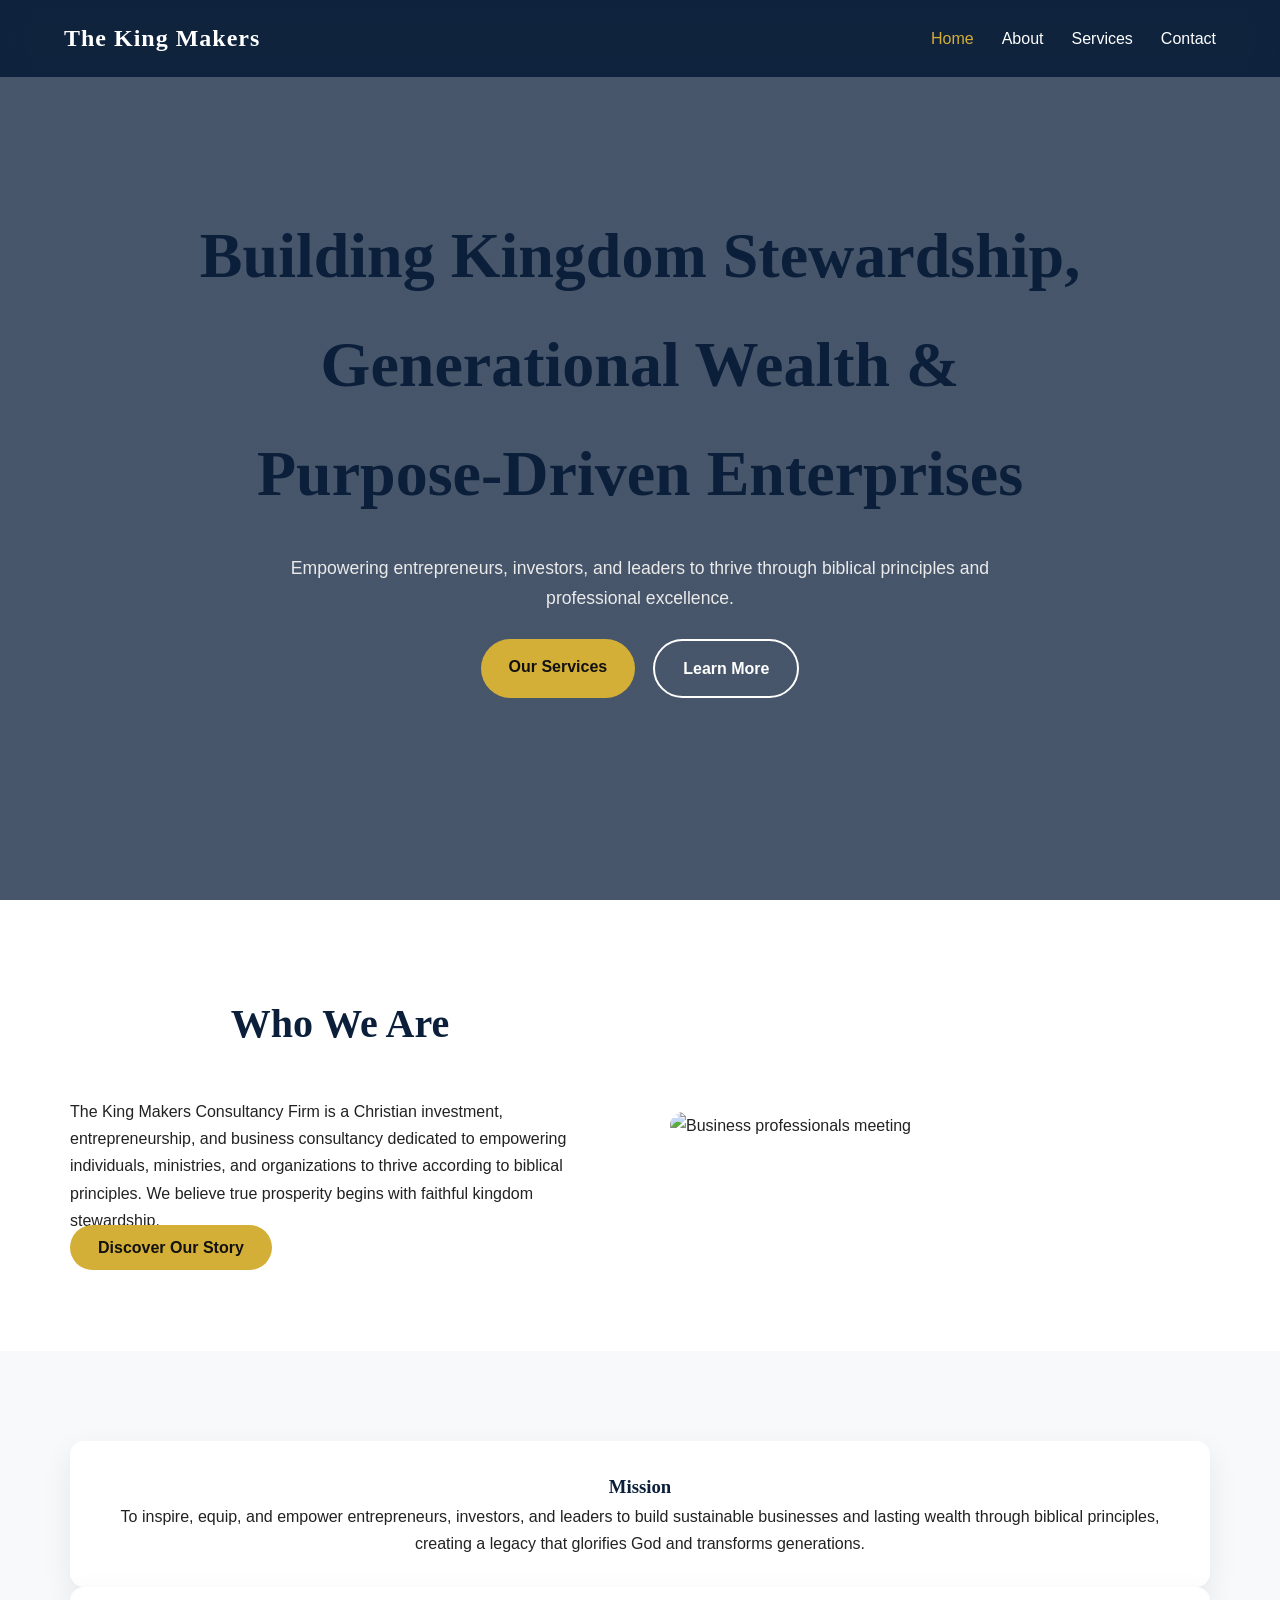
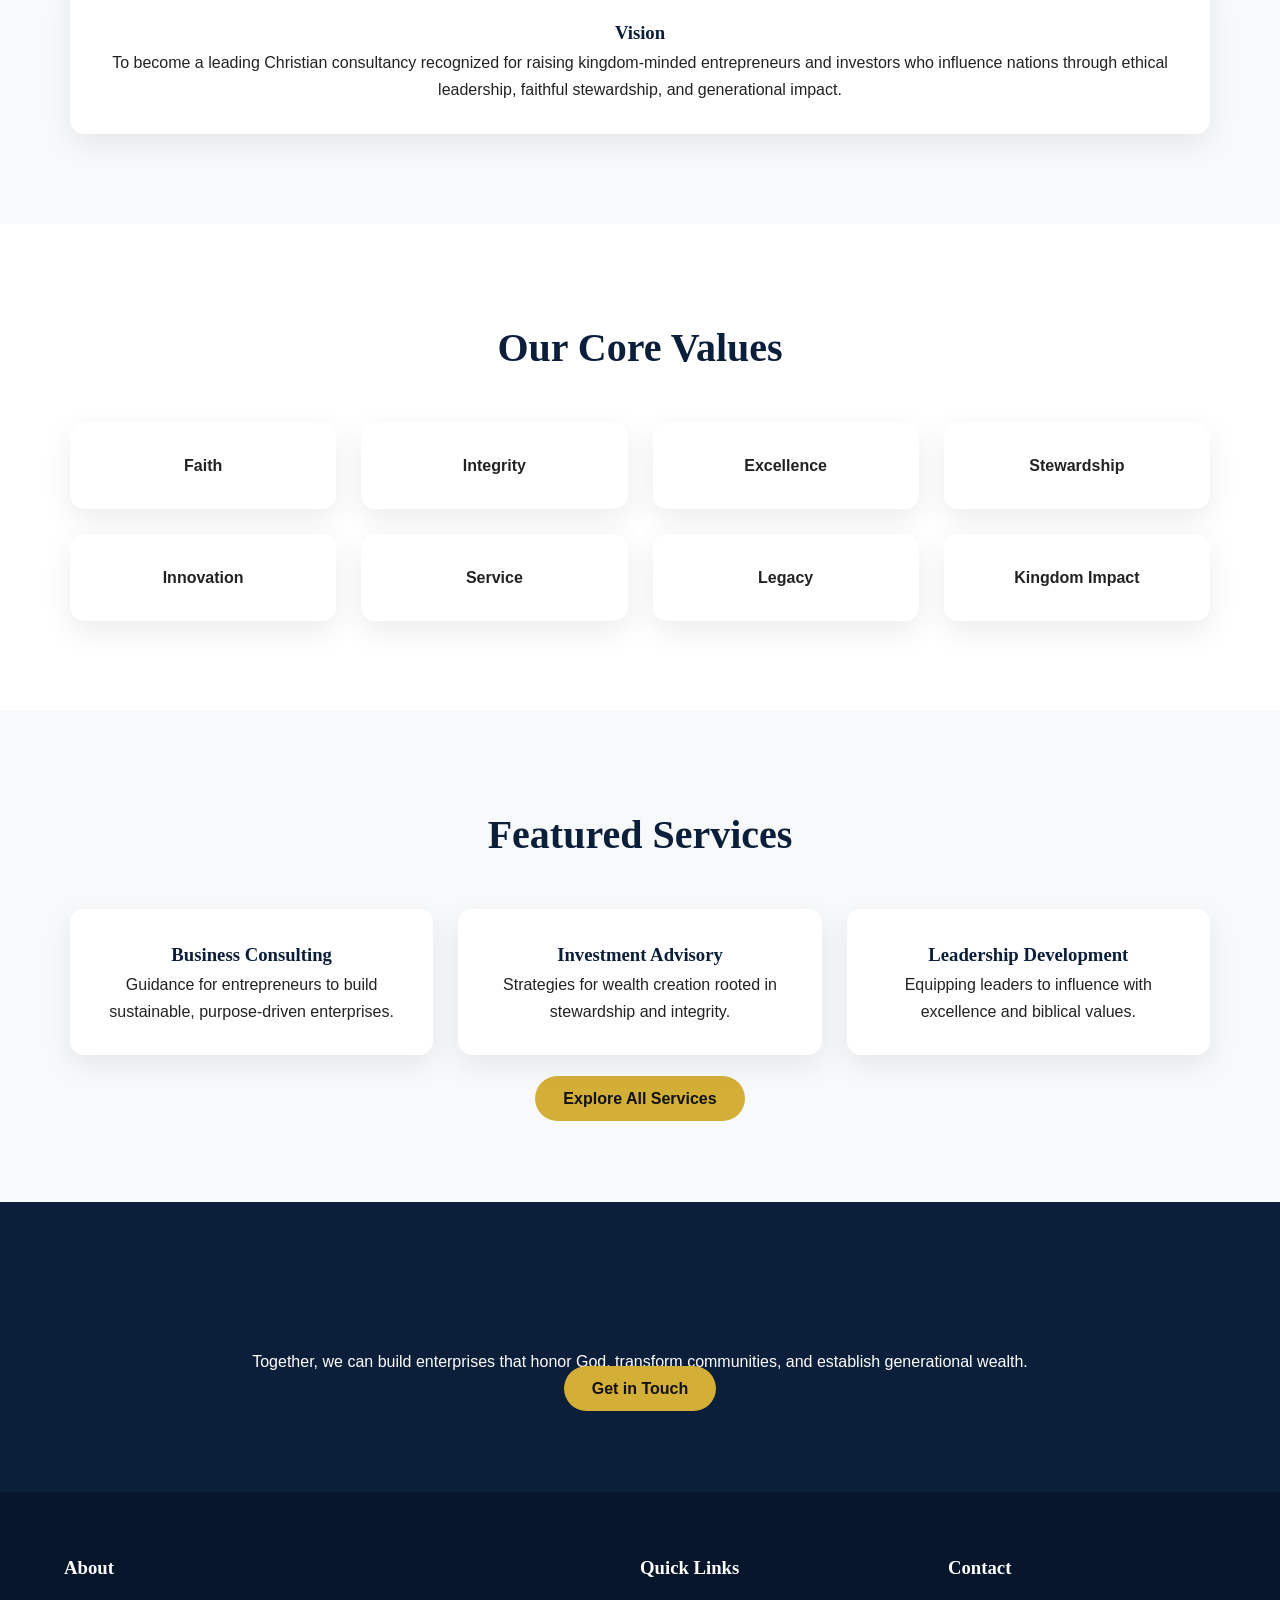
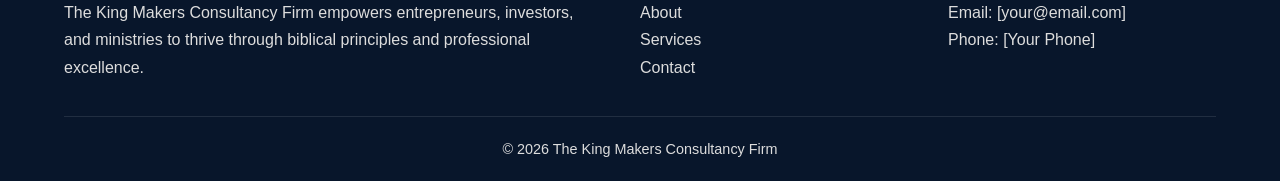
==== index.html @ f4aa1c32 "Initial Commit" ====
<!DOCTYPE html>
<html lang="en">
<head>
  <meta charset="utf-8">
  <meta name="viewport" content="width=device-width,initial-scale=1">
  <title>The King Makers Consultancy Firm</title>
  <link rel="stylesheet" href="css/style.css">
  <link rel="stylesheet" href="css/responsive.css">
</head>
<body>
  <!-- Navbar -->
  <nav class="navbar">
    <div class="logo"><h2>The King Makers</h2></div>
    <ul class="nav-links">
      <li><a class="active" href="index.html">Home</a></li>
      <li><a href="about.html">About</a></li>
      <li><a href="services.html">Services</a></li>
      <li><a href="contact.html">Contact</a></li>
    </ul>
    <div class="menu-btn">☰</div>
  </nav>

  <!-- Hero -->
  <section class="hero">
    <div class="hero-content">
      <h1>Building Kingdom Stewardship,<br> Generational Wealth & Purpose‑Driven Enterprises</h1>
      <p>Empowering entrepreneurs, investors, and leaders to thrive through biblical principles and professional excellence.</p>
      <div class="hero-buttons">
        <a href="services.html" class="btn btn-gold">Our Services</a>
        <a href="about.html" class="btn btn-outline">Learn More</a>
      </div>
    </div>
  </section>

  <!-- About Preview -->
  <section class="section light">
    <div class="container two-column">
      <div>
        <h2 class="section-title">Who We Are</h2>
        <p>The King Makers Consultancy Firm is a Christian investment, entrepreneurship, and business consultancy dedicated to empowering individuals, ministries, and organizations to thrive according to biblical principles. We believe true prosperity begins with faithful kingdom stewardship.</p>
        <a href="about.html" class="btn btn-gold">Discover Our Story</a>
      </div>
      <div>
        <img src="images/about-preview.jpg" alt="Business professionals meeting">
      </div>
    </div>
  </section>

  <!-- Mission & Vision -->
  <section class="section">
    <div class="container grid-2">
      <div class="card">
        <h3>Mission</h3>
        <p>To inspire, equip, and empower entrepreneurs, investors, and leaders to build sustainable businesses and lasting wealth through biblical principles, creating a legacy that glorifies God and transforms generations.</p>
      </div>
      <div class="card">
        <h3>Vision</h3>
        <p>To become a leading Christian consultancy recognized for raising kingdom‑minded entrepreneurs and investors who influence nations through ethical leadership, faithful stewardship, and generational impact.</p>
      </div>
    </div>
  </section>

  <!-- Core Values -->
  <section class="section light">
    <div class="container">
      <h2 class="section-title">Our Core Values</h2>
      <div class="grid-4">
        <div class="card"><i class="fas fa-cross"></i><h4>Faith</h4></div>
        <div class="card"><i class="fas fa-balance-scale"></i><h4>Integrity</h4></div>
        <div class="card"><i class="fas fa-award"></i><h4>Excellence</h4></div>
        <div class="card"><i class="fas fa-hand-holding-heart"></i><h4>Stewardship</h4></div>
        <div class="card"><i class="fas fa-lightbulb"></i><h4>Innovation</h4></div>
        <div class="card"><i class="fas fa-users"></i><h4>Service</h4></div>
        <div class="card"><i class="fas fa-leaf"></i><h4>Legacy</h4></div>
        <div class="card"><i class="fas fa-globe"></i><h4>Kingdom Impact</h4></div>
      </div>
    </div>
  </section>

  <!-- Services Preview -->
  <section class="section">
    <div class="container">
      <h2 class="section-title">Featured Services</h2>
      <div class="grid-3">
        <div class="service-card">
          <i class="fas fa-briefcase"></i>
          <h3>Business Consulting</h3>
          <p>Guidance for entrepreneurs to build sustainable, purpose‑driven enterprises.</p>
        </div>
        <div class="service-card">
          <i class="fas fa-chart-line"></i>
          <h3>Investment Advisory</h3>
          <p>Strategies for wealth creation rooted in stewardship and integrity.</p>
        </div>
        <div class="service-card">
          <i class="fas fa-users-cog"></i>
          <h3>Leadership Development</h3>
          <p>Equipping leaders to influence with excellence and biblical values.</p>
        </div>
      </div>
      <div class="center" style="margin-top:30px;">
        <a href="services.html" class="btn btn-gold">Explore All Services</a>
      </div>
    </div>
  </section>

  <!-- Call to Action -->
  <section class="cta">
    <div class="container">
      <h2>Partner With Us</h2>
      <p>Together, we can build enterprises that honor God, transform communities, and establish generational wealth.</p>
      <a href="contact.html" class="btn btn-gold">Get in Touch</a>
    </div>
  </section>

  <!-- Footer -->
  <footer>
    <div class="footer-grid">
      <div>
        <h3>About</h3>
        <p>The King Makers Consultancy Firm empowers entrepreneurs, investors, and ministries to thrive through biblical principles and professional excellence.</p>
      </div>
      <div>
        <h3>Quick Links</h3>
        <ul>
          <li><a href="about.html">About</a></li>
          <li><a href="services.html">Services</a></li>
          <li><a href="contact.html">Contact</a></li>
        </ul>
      </div>
      <div>
        <h3>Contact</h3>
        <p>Email: [your@email.com]</p>
        <p>Phone: [Your Phone]</p>
      </div>
    </div>
    <div class="copyright">© 2026 The King Makers Consultancy Firm</div>
  </footer>

  <!-- Back to Top -->
  <button id="backToTop">↑</button>

  <script src="js/script.js"></script>
</body>
</html>
---- css/style.css ----
/* ===========================================
   The King Makers Consultancy Firm - style.css
   Refined for elegance, luxury, and performance
=========================================== */

:root {
  --navy: #0B1F3A;
  --gold: #D4AF37;
  --white: #ffffff;
  --bg: #f8f9fa;
  --text: #222;
  --muted: #666;

  --radius: 14px;
  --shadow: 0 10px 30px rgba(0, 0, 0, 0.08);
  --transition: 0.3s ease;
}

* {
  margin: 0;
  padding: 0;
  box-sizing: border-box;
}

html {
  scroll-behavior: smooth;
}

body {
  font-family: "Poppins", sans-serif;
  background: var(--bg);
  color: var(--text);
  line-height: 1.7;
  -webkit-font-smoothing: antialiased;
}

h1, h2, h3 {
  font-family: "Cormorant Garamond", serif;
  color: var(--navy);
  font-weight: 600;
}

a {
  text-decoration: none;
  transition: color var(--transition);
}

img {
  max-width: 100%;
  display: block;
  border-radius: var(--radius);
}

.container {
  width: min(1140px, 92%);
  margin: auto;
}

.section {
  padding: 90px 0;
}

.light {
  background: var(--white);
}

.center {
  text-align: center;
}

/* ==============================
   Navbar
============================== */
.navbar {
  position: fixed;
  top: 0;
  left: 0;
  width: 100%;
  display: flex;
  justify-content: space-between;
  align-items: center;
  padding: 18px 5%;
  background: rgba(11, 31, 58, 0.92);
  backdrop-filter: blur(10px);
  z-index: 999;
  transition: background var(--transition), box-shadow var(--transition);
}

.logo h2 {
  color: var(--white);
  font-weight: 700;
  letter-spacing: 1px;
}

.nav-links {
  display: flex;
  gap: 28px;
  list-style: none;
}

.nav-links a {
  color: var(--white);
  font-weight: 500;
  position: relative;
}

.nav-links a:hover,
.nav-links .active {
  color: var(--gold);
}

.menu-btn {
  display: none;
  color: var(--white);
  font-size: 1.6rem;
  cursor: pointer;
}

/* ==============================
   Hero Section
============================== */
.hero {
  min-height: 100vh;
  background: linear-gradient(rgba(11, 31, 58, 0.75), rgba(11, 31, 58, 0.75)),
    url('../images/hero.jpg') center/cover no-repeat;
  display: grid;
  place-items: center;
  text-align: center;
  color: var(--white);
  padding: 120px 20px;
}

.hero h1 {
  font-size: clamp(2.5rem, 5vw, 4.6rem);
  max-width: 900px;
  margin: auto;
}

.hero p {
  max-width: 760px;
  margin: 25px auto;
  font-size: 1.1rem;
  color: #eaeaea;
}

.hero-buttons {
  display: flex;
  justify-content: center;
  gap: 18px;
  flex-wrap: wrap;
}

.btn {
  padding: 14px 28px;
  border-radius: 999px;
  font-weight: 600;
  transition: var(--transition);
}

.btn-gold {
  background: var(--gold);
  color: #111;
}

.btn-gold:hover {
  transform: translateY(-3px);
  box-shadow: var(--shadow);
}

.btn-outline {
  border: 2px solid var(--white);
  color: var(--white);
}

.btn-outline:hover {
  background: var(--white);
  color: var(--navy);
}

/* ==============================
   Layout Grids
============================== */
.two-column {
  display: grid;
  grid-template-columns: 1fr 1fr;
  gap: 60px;
  align-items: center;
}

.grid-3 {
  display: grid;
  grid-template-columns: repeat(3, 1fr);
  gap: 25px;
}

.grid-4 {
  display: grid;
  grid-template-columns: repeat(4, 1fr);
  gap: 25px;
}

.section-title {
  text-align: center;
  margin-bottom: 40px;
  font-size: 2.5rem;
  color: var(--navy);
}

/* ==============================
   Cards
============================== */
.card,
.service-card {
  background: var(--white);
  padding: 30px;
  border-radius: var(--radius);
  box-shadow: var(--shadow);
  transition: var(--transition);
  text-align: center;
}

.card:hover,
.service-card:hover {
  transform: translateY(-8px);
}

.card i,
.service-card i {
  font-size: 2rem;
  color: var(--gold);
  margin-bottom: 16px;
}

/* ==============================
   Call To Action
============================== */
.cta {
  padding: 90px 0;
  background: var(--navy);
  color: var(--white);
  text-align: center;
}

.cta h2 {
  margin-bottom: 15px;
}

/* ==============================
   Footer
============================== */
footer {
  background: #08162b;
  color: #ddd;
  padding: 60px 5% 20px;
}

.footer-grid {
  display: grid;
  grid-template-columns: 2fr 1fr 1fr;
  gap: 40px;
}

footer h3 {
  color: var(--white);
  margin-bottom: 15px;
}

footer ul {
  list-style: none;
}

footer a {
  color: #ddd;
  transition: color var(--transition);
}

footer a:hover {
  color: var(--gold);
}

.copyright {
  text-align: center;
  border-top: 1px solid rgba(255, 255, 255, 0.1);
  margin-top: 35px;
  padding-top: 20px;
  font-size: 0.9rem;
}

/* ==============================
   Mobile Menu
============================== */
.nav-links.show {
  display: flex;
  flex-direction: column;
  position: absolute;
  top: 80px;
  right: 30px;
  width: 240px;
  background: var(--navy);
  padding: 20px;
  border-radius: 12px;
  box-shadow: 0 15px 35px rgba(0, 0, 0, 0.2);
}

/* ==============================
   Sticky Navbar
============================== */
.navbar.sticky {
  background: #08162B;
  box-shadow: 0 8px 25px rgba(0, 0, 0, 0.2);
}

/* ==============================
   Fade Animation
============================== */
.hidden {
  opacity: 0;
  transform: translateY(35px);
  transition: all 0.8s ease;
}

.visible {
  opacity: 1;
  transform: translateY(0);
}

/* ==============================
   Back To Top
============================== */
#backToTop {
  position: fixed;
  right: 25px;
  bottom: 25px;
  width: 50px;
  height: 50px;
  border: none;
  border-radius: 50%;
  background: var(--gold);
  color: var(--white);
  font-size: 18px;
  cursor: pointer;
  opacity: 0;
  visibility: hidden;
  transition: var(--transition);
  z-index: 999;
  box-shadow: 0 8px 25px rgba(0, 0, 0, 0.25);
}

#backToTop.show {
  opacity: 1;
  visibility: visible;
}

#backToTop:hover {
  transform: translateY(-5px);
}
---- css/responsive.css ----
/* ===========================================
   The King Makers Consultancy Firm - responsive.css
   Refined for elegance and mobile-first luxury
=========================================== */

/* Tablets & Medium Screens */
@media (max-width: 992px) {
  .grid-4 {
    grid-template-columns: repeat(2, 1fr);
  }

  .grid-3,
  .two-column,
  .footer-grid {
    grid-template-columns: 1fr;
  }

  .section {
    padding: 80px 0;
  }

  .hero h1 {
    font-size: 2.8rem;
  }
}

/* Small Tablets & Large Phones */
@media (max-width: 768px) {
  .menu-btn {
    display: block;
  }

  .nav-links {
    display: none;
  }

  .section {
    padding: 70px 0;
  }

  .hero h1 {
    font-size: 2.4rem;
    line-height: 1.3;
  }

  .hero p {
    font-size: 1rem;
    padding: 0 10px;
  }

  .two-column {
    gap: 40px;
  }
}

/* Mobile Phones */
@media (max-width: 576px) {
  .grid-4 {
    grid-template-columns: 1fr;
  }

  .hero-buttons {
    flex-direction: column;
    gap: 12px;
  }

  .btn {
    display: block;
    width: 100%;
    text-align: center;
  }

  .section {
    padding: 60px 0;
  }

  .hero h1 {
    font-size: 2rem;
  }

  footer {
    text-align: center;
  }

  .footer-grid {
    grid-template-columns: 1fr;
    gap: 25px;
  }
}
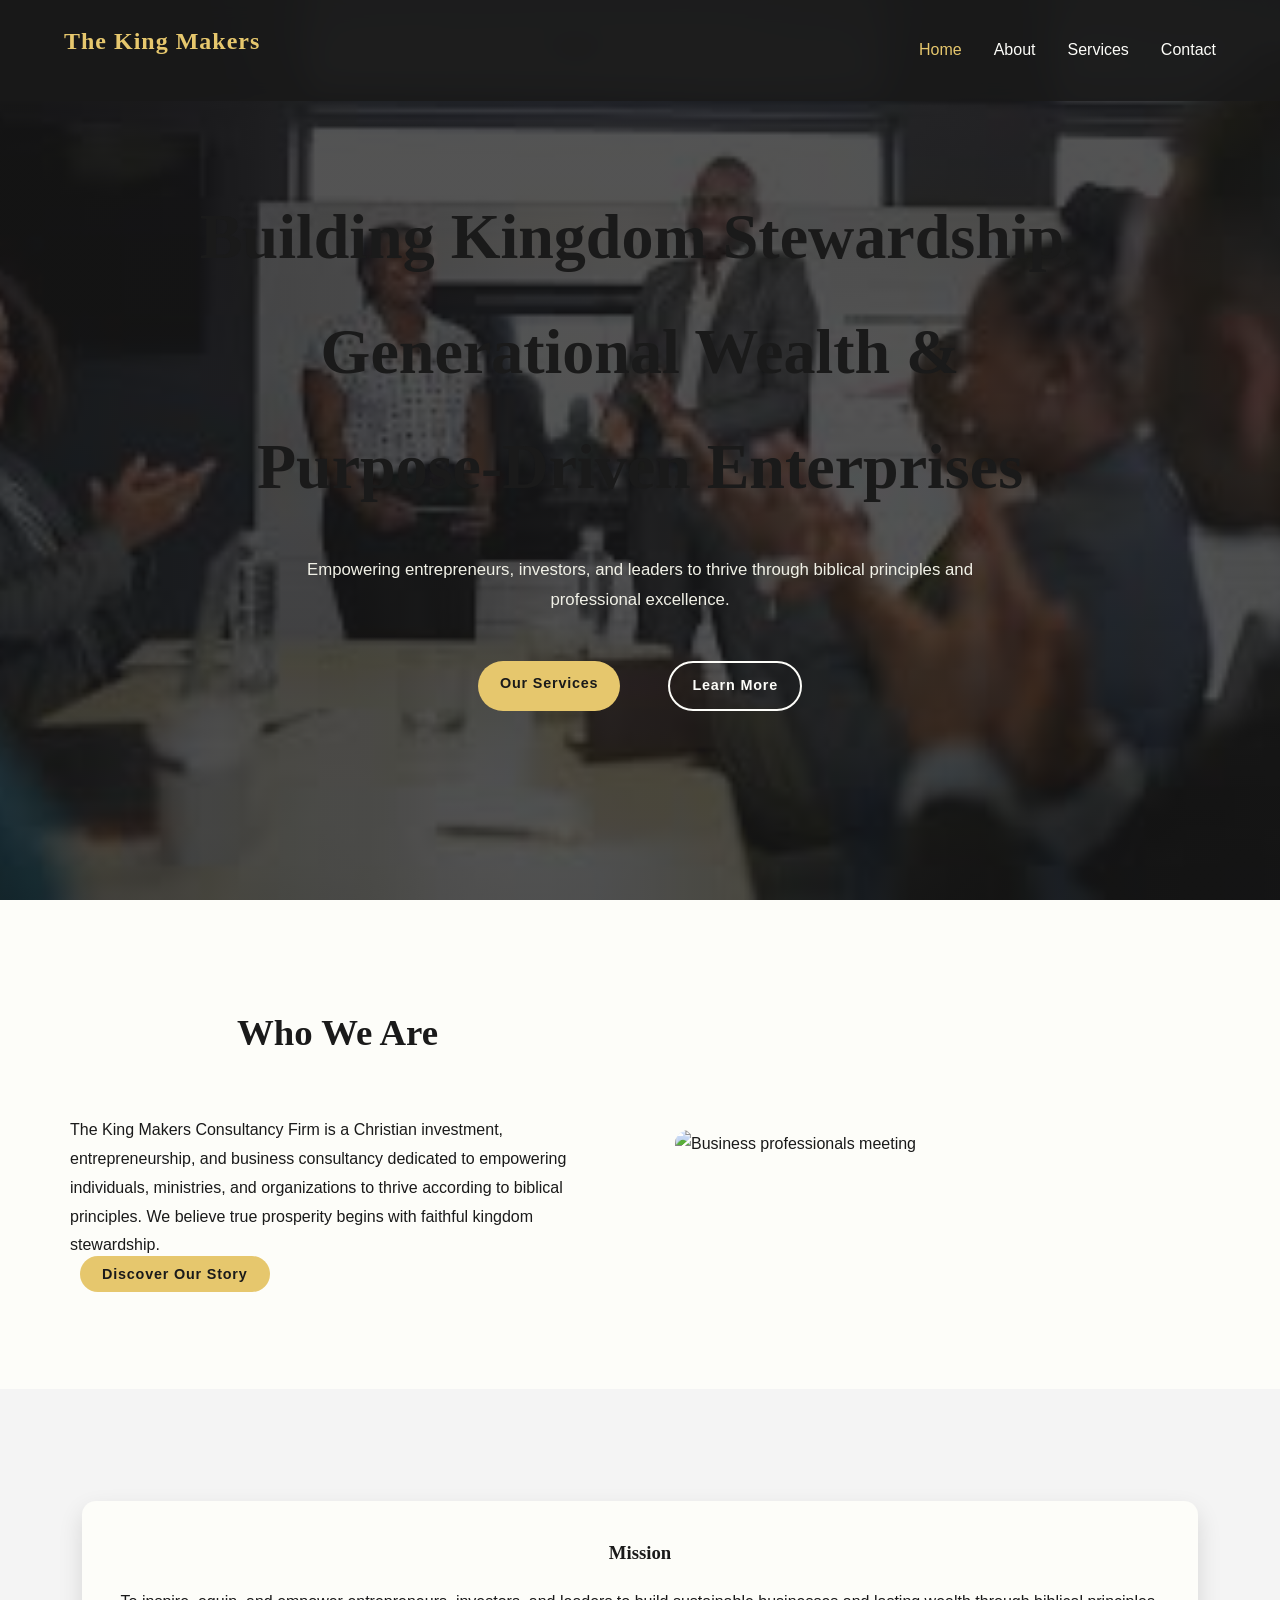
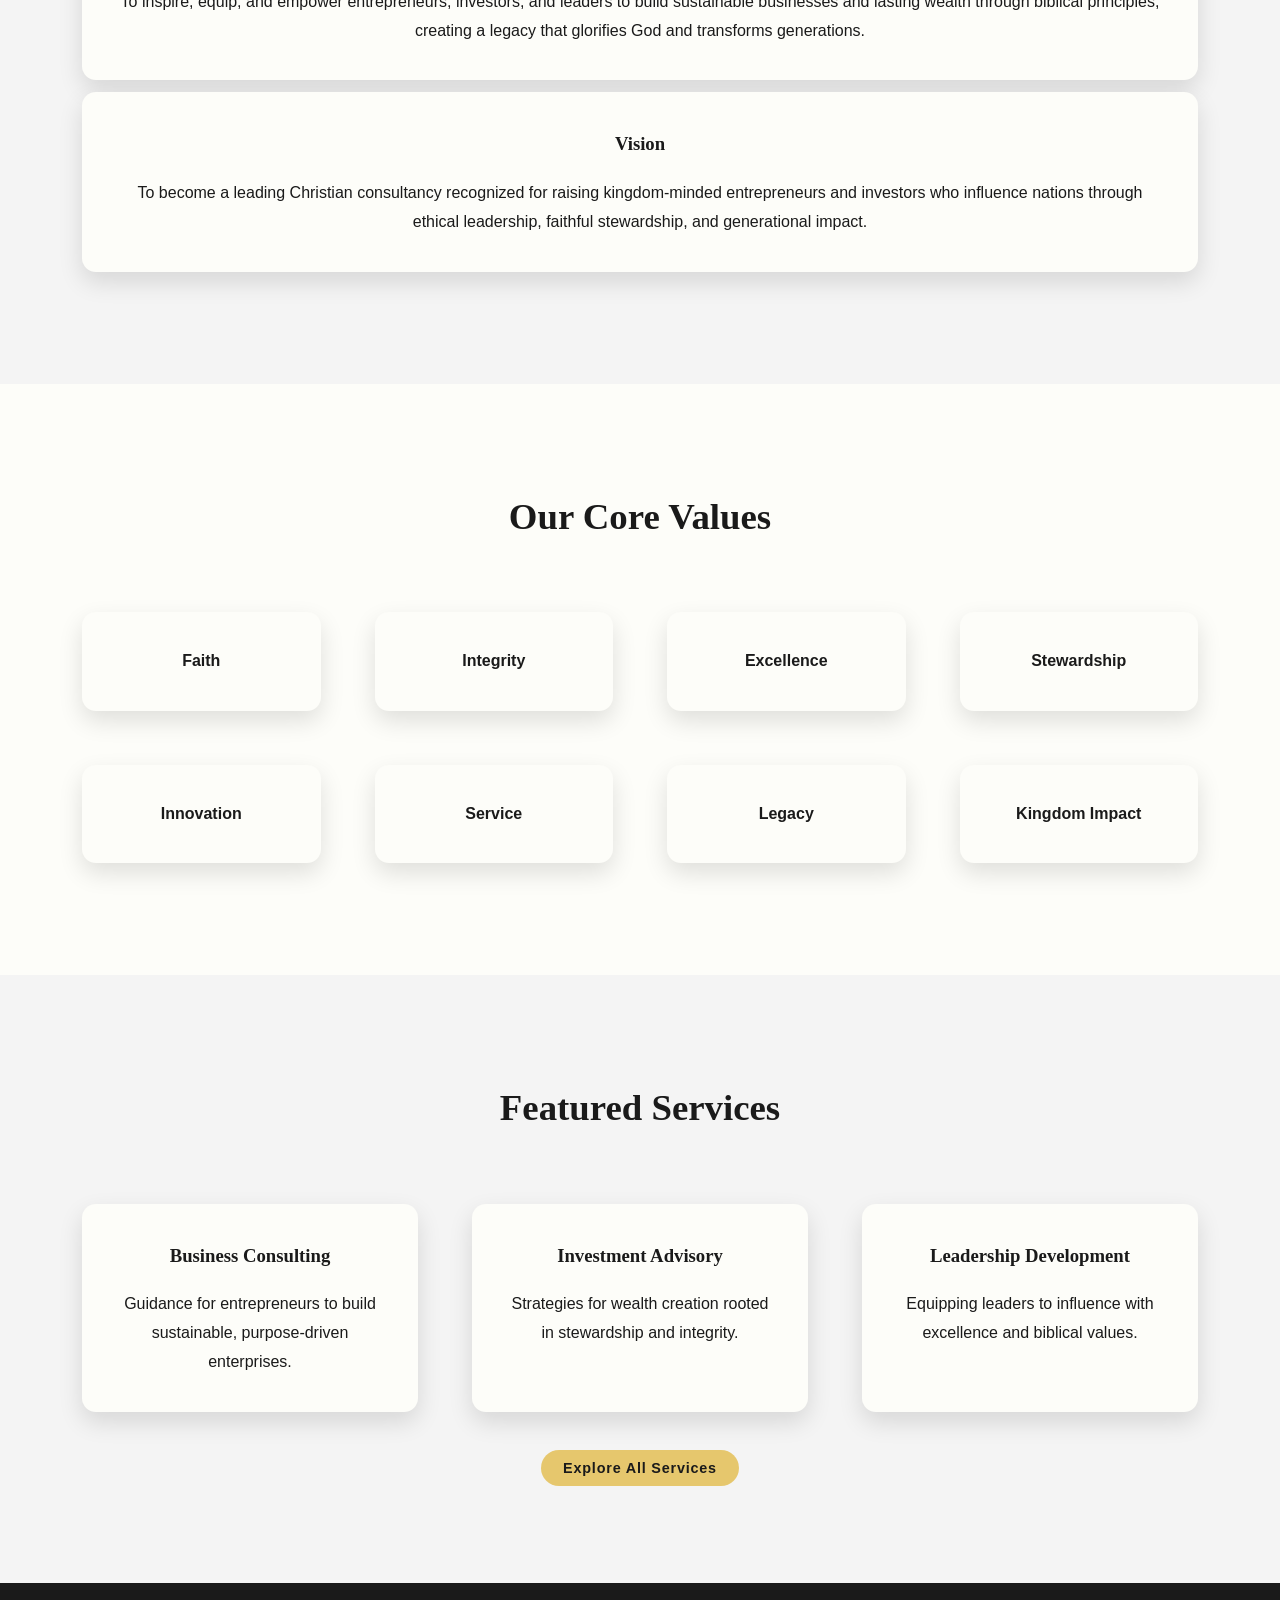
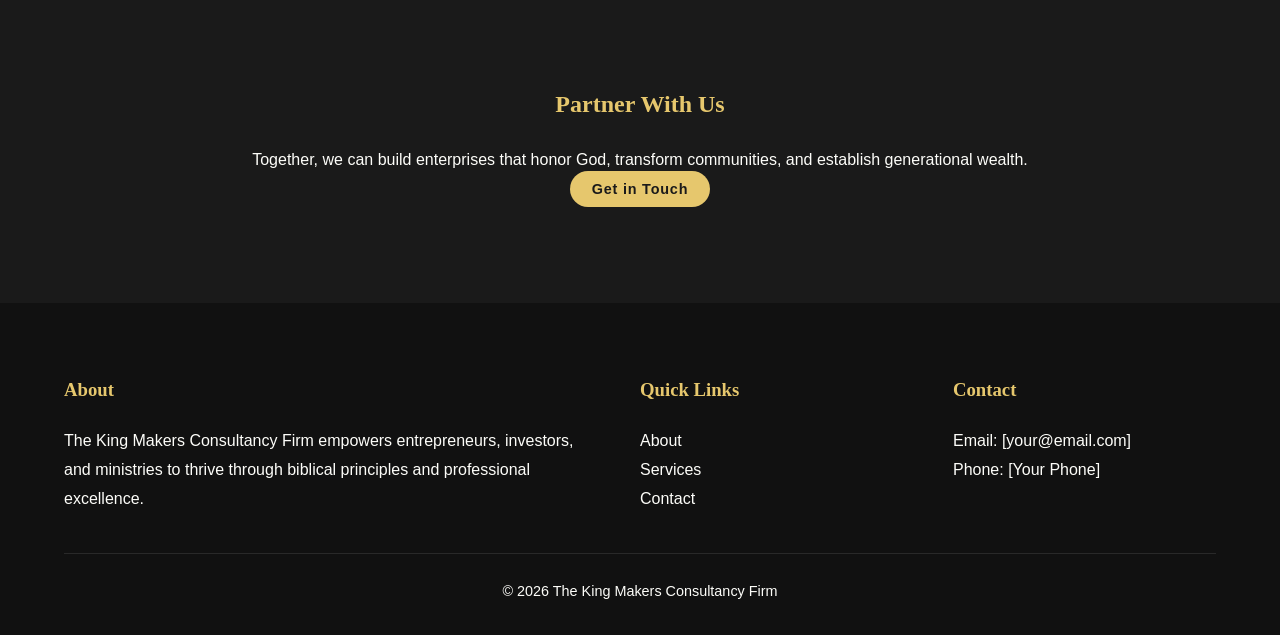
==== commit 9e33d856: "updated" ====
--- a/index.html
+++ b/index.html
@@ -41,7 +41,7 @@
         <a href="about.html" class="btn btn-gold">Discover Our Story</a>
       </div>
       <div>
-        <img src="images/about-preview.jpg" alt="Business professionals meeting">
+        <img src="E:\hero.jpg" alt="Business professionals meeting">
       </div>
     </div>
   </section>
--- a/css/style.css
+++ b/css/style.css
@@ -1,165 +1,108 @@
 /* ===========================================
    The King Makers Consultancy Firm - style.css
-   Refined for elegance, luxury, and performance
+   Elegant, luxurious, refined with balanced spacing
 =========================================== */
 
 :root {
-  --navy: #0B1F3A;
-  --gold: #D4AF37;
-  --white: #ffffff;
-  --bg: #f8f9fa;
-  --text: #222;
-  --muted: #666;
+  --black: #1a1a1a;         /* soft black */
+  --gold: #e6c76d;          /* light gold */
+  --cream: #fdfdf9;         /* cream-white text */
+  --grey: #f4f4f4;          /* light background */
+  --muted: #777;
 
   --radius: 14px;
-  --shadow: 0 10px 30px rgba(0, 0, 0, 0.08);
+  --shadow: 0 10px 24px rgba(0,0,0,0.12);
   --transition: 0.3s ease;
 }
 
-* {
-  margin: 0;
-  padding: 0;
-  box-sizing: border-box;
-}
-
-html {
-  scroll-behavior: smooth;
-}
+* { margin: 0; padding: 0; box-sizing: border-box; }
+html { scroll-behavior: smooth; }
 
 body {
   font-family: "Poppins", sans-serif;
-  background: var(--bg);
-  color: var(--text);
-  line-height: 1.7;
+  background: var(--grey);
+  color: var(--black);
+  line-height: 1.8; /* more breathing room */
   -webkit-font-smoothing: antialiased;
 }
 
 h1, h2, h3 {
   font-family: "Cormorant Garamond", serif;
-  color: var(--navy);
+  color: var(--black);
   font-weight: 600;
-}
-
-a {
-  text-decoration: none;
-  transition: color var(--transition);
-}
-
-img {
-  max-width: 100%;
-  display: block;
-  border-radius: var(--radius);
-}
-
-.container {
-  width: min(1140px, 92%);
-  margin: auto;
-}
-
-.section {
-  padding: 90px 0;
-}
-
-.light {
-  background: var(--white);
-}
-
-.center {
-  text-align: center;
-}
+  margin-bottom: 18px; /* extra spacing below headings */
+}
+
+a { text-decoration: none; transition: color var(--transition); }
+img { max-width: 100%; display: block; border-radius: var(--radius); }
+
+.container { width: min(1140px, 92%); margin: auto; }
+.section { padding: 100px 0; } /* more vertical spacing */
+.light { background: var(--cream); }
+.center { text-align: center; }
 
 /* ==============================
    Navbar
 ============================== */
 .navbar {
-  position: fixed;
-  top: 0;
-  left: 0;
-  width: 100%;
-  display: flex;
-  justify-content: space-between;
-  align-items: center;
-  padding: 18px 5%;
-  background: rgba(11, 31, 58, 0.92);
+  position: fixed; top: 0; left: 0; width: 100%;
+  display: flex; justify-content: space-between; align-items: center;
+  padding: 20px 5%;
+  background: rgba(26,26,26,0.92);
   backdrop-filter: blur(10px);
   z-index: 999;
   transition: background var(--transition), box-shadow var(--transition);
 }
 
-.logo h2 {
-  color: var(--white);
-  font-weight: 700;
-  letter-spacing: 1px;
-}
-
-.nav-links {
-  display: flex;
-  gap: 28px;
-  list-style: none;
-}
-
-.nav-links a {
-  color: var(--white);
-  font-weight: 500;
-  position: relative;
-}
-
-.nav-links a:hover,
-.nav-links .active {
-  color: var(--gold);
-}
-
-.menu-btn {
-  display: none;
-  color: var(--white);
-  font-size: 1.6rem;
-  cursor: pointer;
-}
+.logo h2 { color: var(--gold); font-weight: 700; letter-spacing: 1px; }
+.nav-links { display: flex; gap: 32px; list-style: none; }
+.nav-links a { color: var(--cream); font-weight: 500; }
+.nav-links a:hover, .nav-links .active { color: var(--gold); }
+.menu-btn { display: none; color: var(--cream); font-size: 1.6rem; cursor: pointer; }
 
 /* ==============================
    Hero Section
 ============================== */
 .hero {
   min-height: 100vh;
-  background: linear-gradient(rgba(11, 31, 58, 0.75), rgba(11, 31, 58, 0.75)),
+  background: linear-gradient(rgba(26,26,26,0.75), rgba(26,26,26,0.75)),
     url('../images/hero.jpg') center/cover no-repeat;
-  display: grid;
-  place-items: center;
-  text-align: center;
-  color: var(--white);
-  padding: 120px 20px;
+  display: grid; place-items: center;
+  text-align: center; color: var(--cream);
+  padding: 140px 20px;
 }
 
 .hero h1 {
-  font-size: clamp(2.5rem, 5vw, 4.6rem);
-  max-width: 900px;
-  margin: auto;
+  font-size: clamp(2.3rem, 5vw, 4rem);
+  max-width: 900px; margin: auto;
 }
 
 .hero p {
-  max-width: 760px;
-  margin: 25px auto;
-  font-size: 1.1rem;
-  color: #eaeaea;
+  max-width: 760px; margin: 30px auto;
+  font-size: 1.05rem; color: #f0f0e6;
 }
 
 .hero-buttons {
-  display: flex;
-  justify-content: center;
-  gap: 18px;
-  flex-wrap: wrap;
-}
-
+  display: flex; justify-content: center; gap: 28px; flex-wrap: wrap;
+  margin-top: 36px; /* more space above buttons */
+}
+
+/* ==============================
+   Buttons
+============================== */
 .btn {
-  padding: 14px 28px;
+  padding: 10px 22px; /* reduced size */
   border-radius: 999px;
   font-weight: 600;
   transition: var(--transition);
+  letter-spacing: 0.8px; /* more space between letters */
+  margin: 10px; /* more space around buttons */
+  font-size: 0.9rem; /* slightly smaller text */
 }
 
 .btn-gold {
   background: var(--gold);
-  color: #111;
+  color: var(--black);
 }
 
 .btn-gold:hover {
@@ -168,121 +111,69 @@
 }
 
 .btn-outline {
-  border: 2px solid var(--white);
-  color: var(--white);
+  border: 2px solid var(--cream);
+  color: var(--cream);
 }
 
 .btn-outline:hover {
-  background: var(--white);
-  color: var(--navy);
+  background: var(--cream);
+  color: var(--black);
 }
 
 /* ==============================
    Layout Grids
 ============================== */
-.two-column {
-  display: grid;
-  grid-template-columns: 1fr 1fr;
-  gap: 60px;
-  align-items: center;
-}
-
-.grid-3 {
-  display: grid;
-  grid-template-columns: repeat(3, 1fr);
-  gap: 25px;
-}
-
-.grid-4 {
-  display: grid;
-  grid-template-columns: repeat(4, 1fr);
-  gap: 25px;
-}
-
-.section-title {
-  text-align: center;
-  margin-bottom: 40px;
-  font-size: 2.5rem;
-  color: var(--navy);
-}
+.two-column { display: grid; grid-template-columns: 1fr 1fr; gap: 70px; align-items: center; }
+.grid-3 { display: grid; grid-template-columns: repeat(3, 1fr); gap: 30px; }
+.grid-4 { display: grid; grid-template-columns: repeat(4, 1fr); gap: 30px; }
+.section-title { text-align: center; margin-bottom: 50px; font-size: 2.3rem; color: var(--black); }
 
 /* ==============================
    Cards
 ============================== */
-.card,
-.service-card {
-  background: var(--white);
-  padding: 30px;
+.card, .service-card {
+  background: var(--cream);
+  padding: 35px;
   border-radius: var(--radius);
   box-shadow: var(--shadow);
   transition: var(--transition);
   text-align: center;
-}
-
-.card:hover,
-.service-card:hover {
-  transform: translateY(-8px);
-}
-
-.card i,
-.service-card i {
-  font-size: 2rem;
-  color: var(--gold);
-  margin-bottom: 16px;
-}
+  margin: 12px; /* spacing between cards */
+}
+
+.card:hover, .service-card:hover { transform: translateY(-8px); }
+.card i, .service-card i { font-size: 2rem; color: var(--gold); margin-bottom: 20px; }
 
 /* ==============================
    Call To Action
 ============================== */
 .cta {
-  padding: 90px 0;
-  background: var(--navy);
-  color: var(--white);
+  padding: 100px 0;
+  background: var(--black);
+  color: var(--cream);
   text-align: center;
 }
 
-.cta h2 {
-  margin-bottom: 15px;
-}
+.cta h2 { margin-bottom: 20px; color: var(--gold); }
 
 /* ==============================
    Footer
 ============================== */
 footer {
-  background: #08162b;
-  color: #ddd;
-  padding: 60px 5% 20px;
-}
-
-.footer-grid {
-  display: grid;
-  grid-template-columns: 2fr 1fr 1fr;
-  gap: 40px;
-}
-
-footer h3 {
-  color: var(--white);
-  margin-bottom: 15px;
-}
-
-footer ul {
-  list-style: none;
-}
-
-footer a {
-  color: #ddd;
-  transition: color var(--transition);
-}
-
-footer a:hover {
-  color: var(--gold);
-}
-
+  background: #111;
+  color: var(--cream);
+  padding: 70px 5% 30px;
+}
+
+.footer-grid { display: grid; grid-template-columns: 2fr 1fr 1fr; gap: 50px; }
+footer h3 { color: var(--gold); margin-bottom: 20px; }
+footer ul { list-style: none; }
+footer a { color: var(--cream); transition: color var(--transition); }
+footer a:hover { color: var(--gold); }
 .copyright {
   text-align: center;
-  border-top: 1px solid rgba(255, 255, 255, 0.1);
-  margin-top: 35px;
-  padding-top: 20px;
+  border-top: 1px solid rgba(255,255,255,0.1);
+  margin-top: 40px; padding-top: 25px;
   font-size: 0.9rem;
 }
 
@@ -290,67 +181,37 @@
    Mobile Menu
 ============================== */
 .nav-links.show {
-  display: flex;
-  flex-direction: column;
-  position: absolute;
-  top: 80px;
-  right: 30px;
-  width: 240px;
-  background: var(--navy);
-  padding: 20px;
-  border-radius: 12px;
-  box-shadow: 0 15px 35px rgba(0, 0, 0, 0.2);
+  display: flex; flex-direction: column;
+  position: absolute; top: 80px; right: 30px;
+  width: 240px; background: var(--black);
+  padding: 24px; border-radius: 12px;
+  box-shadow: 0 15px 35px rgba(0,0,0,0.2);
 }
 
 /* ==============================
    Sticky Navbar
 ============================== */
-.navbar.sticky {
-  background: #08162B;
-  box-shadow: 0 8px 25px rgba(0, 0, 0, 0.2);
-}
+.navbar.sticky { background: #111; box-shadow: 0 8px 25px rgba(0,0,0,0.2); }
 
 /* ==============================
    Fade Animation
 ============================== */
-.hidden {
-  opacity: 0;
-  transform: translateY(35px);
-  transition: all 0.8s ease;
-}
-
-.visible {
-  opacity: 1;
-  transform: translateY(0);
-}
+.hidden { opacity: 0; transform: translateY(35px); transition: all 0.8s ease; }
+.visible { opacity: 1; transform: translateY(0); }
 
 /* ==============================
    Back To Top
 ============================== */
 #backToTop {
-  position: fixed;
-  right: 25px;
-  bottom: 25px;
-  width: 50px;
-  height: 50px;
-  border: none;
-  border-radius: 50%;
-  background: var(--gold);
-  color: var(--white);
-  font-size: 18px;
-  cursor: pointer;
-  opacity: 0;
-  visibility: hidden;
-  transition: var(--transition);
-  z-index: 999;
-  box-shadow: 0 8px 25px rgba(0, 0, 0, 0.25);
-}
-
-#backToTop.show {
-  opacity: 1;
-  visibility: visible;
-}
-
-#backToTop:hover {
-  transform: translateY(-5px);
-}
+  position: fixed; right: 25px; bottom: 25px;
+  width: 42px; height: 42px; /* smaller */
+  border: none; border-radius: 50%;
+  background: var(--gold); color: var(--black);
+  font-size: 16px; cursor: pointer;
+  opacity: 0; visibility: hidden;
+  transition: var(--transition); z-index: 999;
+  box-shadow: 0 8px 25px rgba(0,0,0,0.25);
+}
+
+#backToTop.show { opacity: 1; visibility: visible; }
+#backToTop:hover { transform: translateY(-5px); }
--- a/css/responsive.css
+++ b/css/responsive.css
@@ -1,6 +1,6 @@
 /* ===========================================
    The King Makers Consultancy Firm - responsive.css
-   Refined for elegance and mobile-first luxury
+   Phenomenal, elegant, mobile-first luxury
 =========================================== */
 
 /* Tablets & Medium Screens */
@@ -21,6 +21,12 @@
 
   .hero h1 {
     font-size: 2.8rem;
+    color: var(--cream);
+  }
+
+  .hero p {
+    font-size: 1.05rem;
+    color: var(--cream);
   }
 }
 
@@ -41,15 +47,22 @@
   .hero h1 {
     font-size: 2.4rem;
     line-height: 1.3;
+    color: var(--cream);
   }
 
   .hero p {
     font-size: 1rem;
-    padding: 0 10px;
+    padding: 0 12px;
+    color: var(--cream);
   }
 
   .two-column {
     gap: 40px;
+  }
+
+  .btn {
+    padding: 14px 28px;
+    font-size: 0.95rem;
   }
 }
 
@@ -61,13 +74,14 @@
 
   .hero-buttons {
     flex-direction: column;
-    gap: 12px;
+    gap: 14px;
   }
 
   .btn {
     display: block;
     width: 100%;
     text-align: center;
+    padding: 16px 34px; /* keep luxurious spacing */
   }
 
   .section {
@@ -76,6 +90,12 @@
 
   .hero h1 {
     font-size: 2rem;
+    color: var(--cream);
+  }
+
+  .hero p {
+    font-size: 0.95rem;
+    color: var(--cream);
   }
 
   footer {
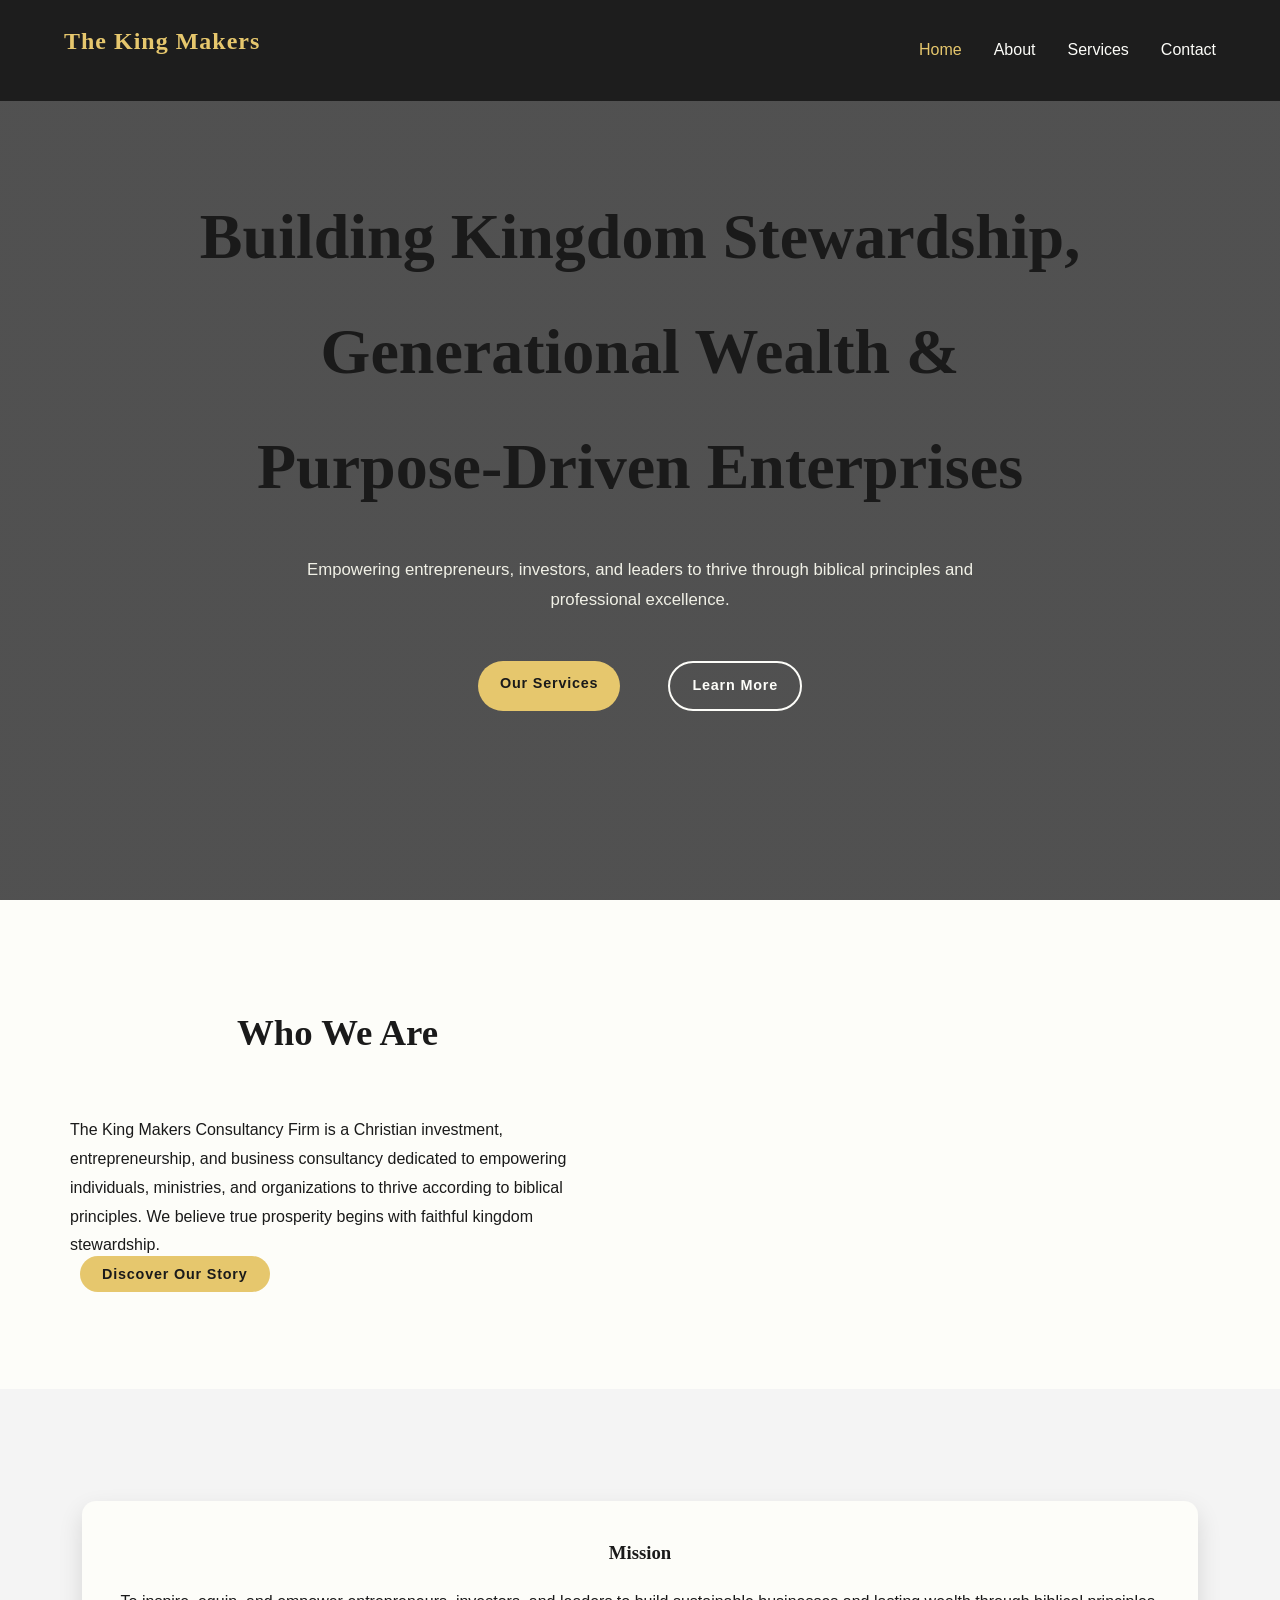
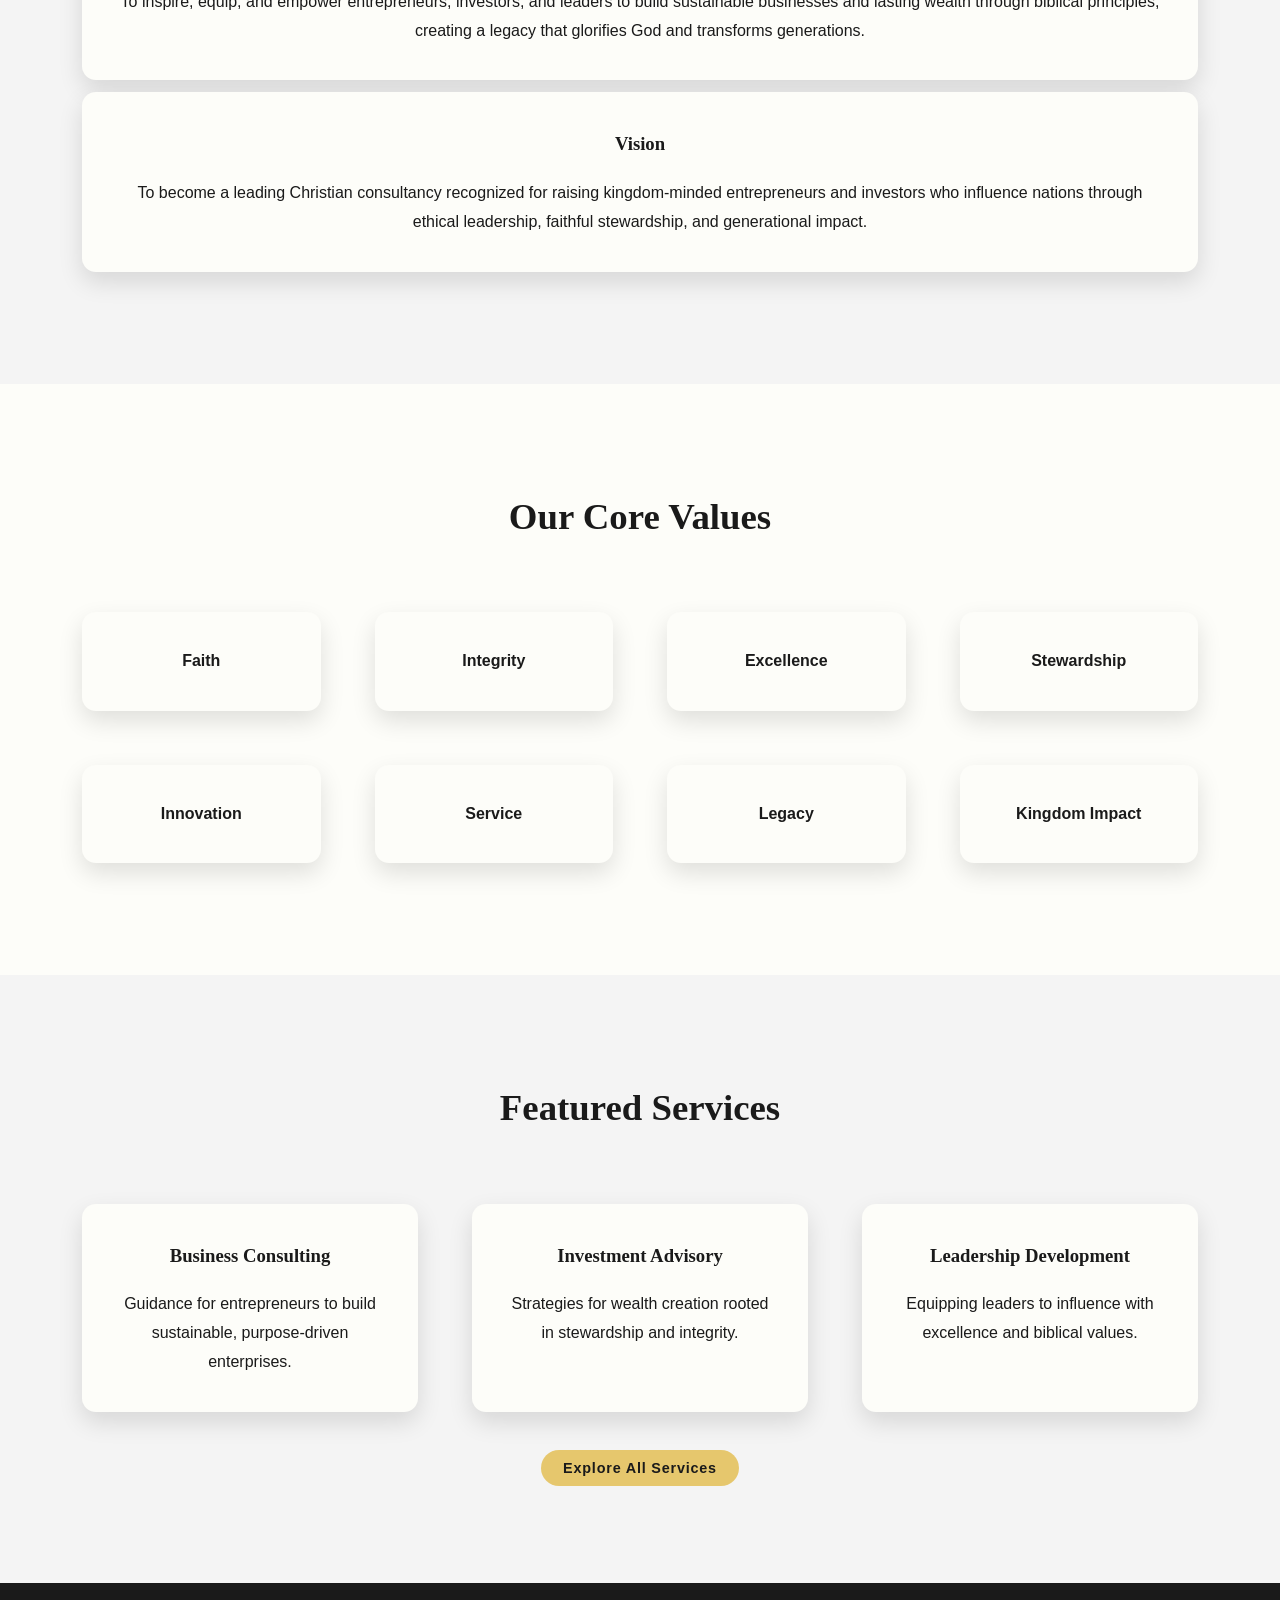
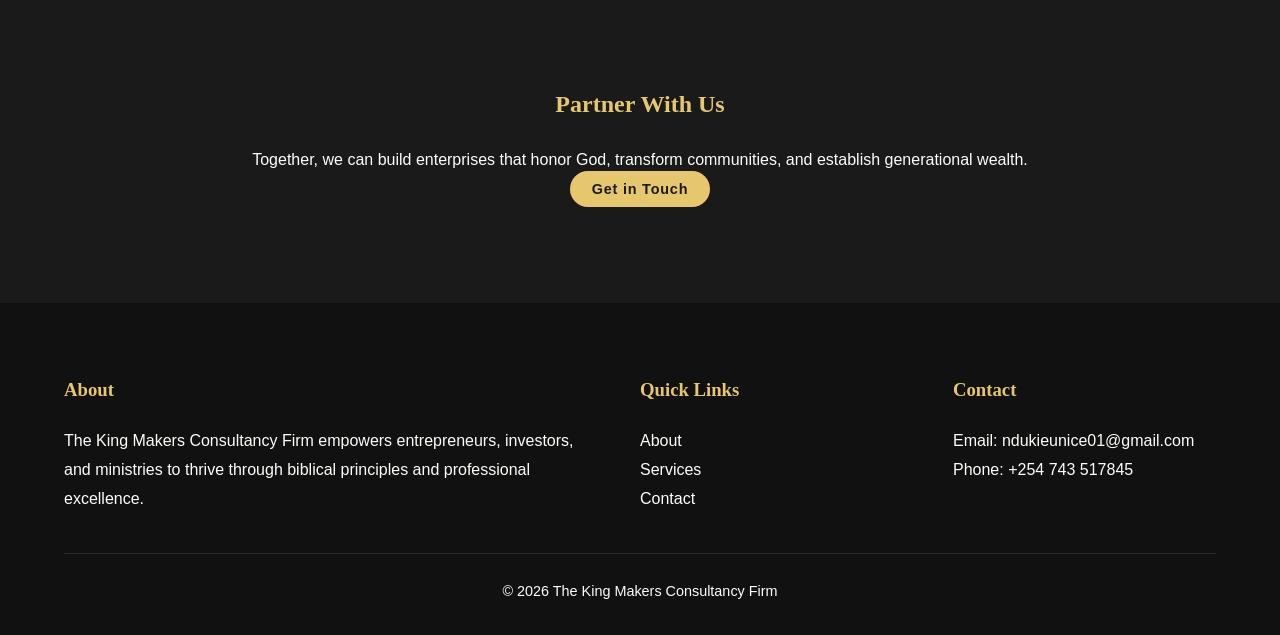
==== commit feeda7ef: "updated" ====
--- a/index.html
+++ b/index.html
@@ -40,9 +40,7 @@
         <p>The King Makers Consultancy Firm is a Christian investment, entrepreneurship, and business consultancy dedicated to empowering individuals, ministries, and organizations to thrive according to biblical principles. We believe true prosperity begins with faithful kingdom stewardship.</p>
         <a href="about.html" class="btn btn-gold">Discover Our Story</a>
       </div>
-      <div>
-        <img src="E:\hero.jpg" alt="Business professionals meeting">
-      </div>
+      
     </div>
   </section>
 
@@ -130,8 +128,8 @@
       </div>
       <div>
         <h3>Contact</h3>
-        <p>Email: [your@email.com]</p>
-        <p>Phone: [Your Phone]</p>
+        <p>Email: ndukieunice01@gmail.com</p>
+        <p>Phone: +254 743 517845</p>
       </div>
     </div>
     <div class="copyright">© 2026 The King Makers Consultancy Firm</div>
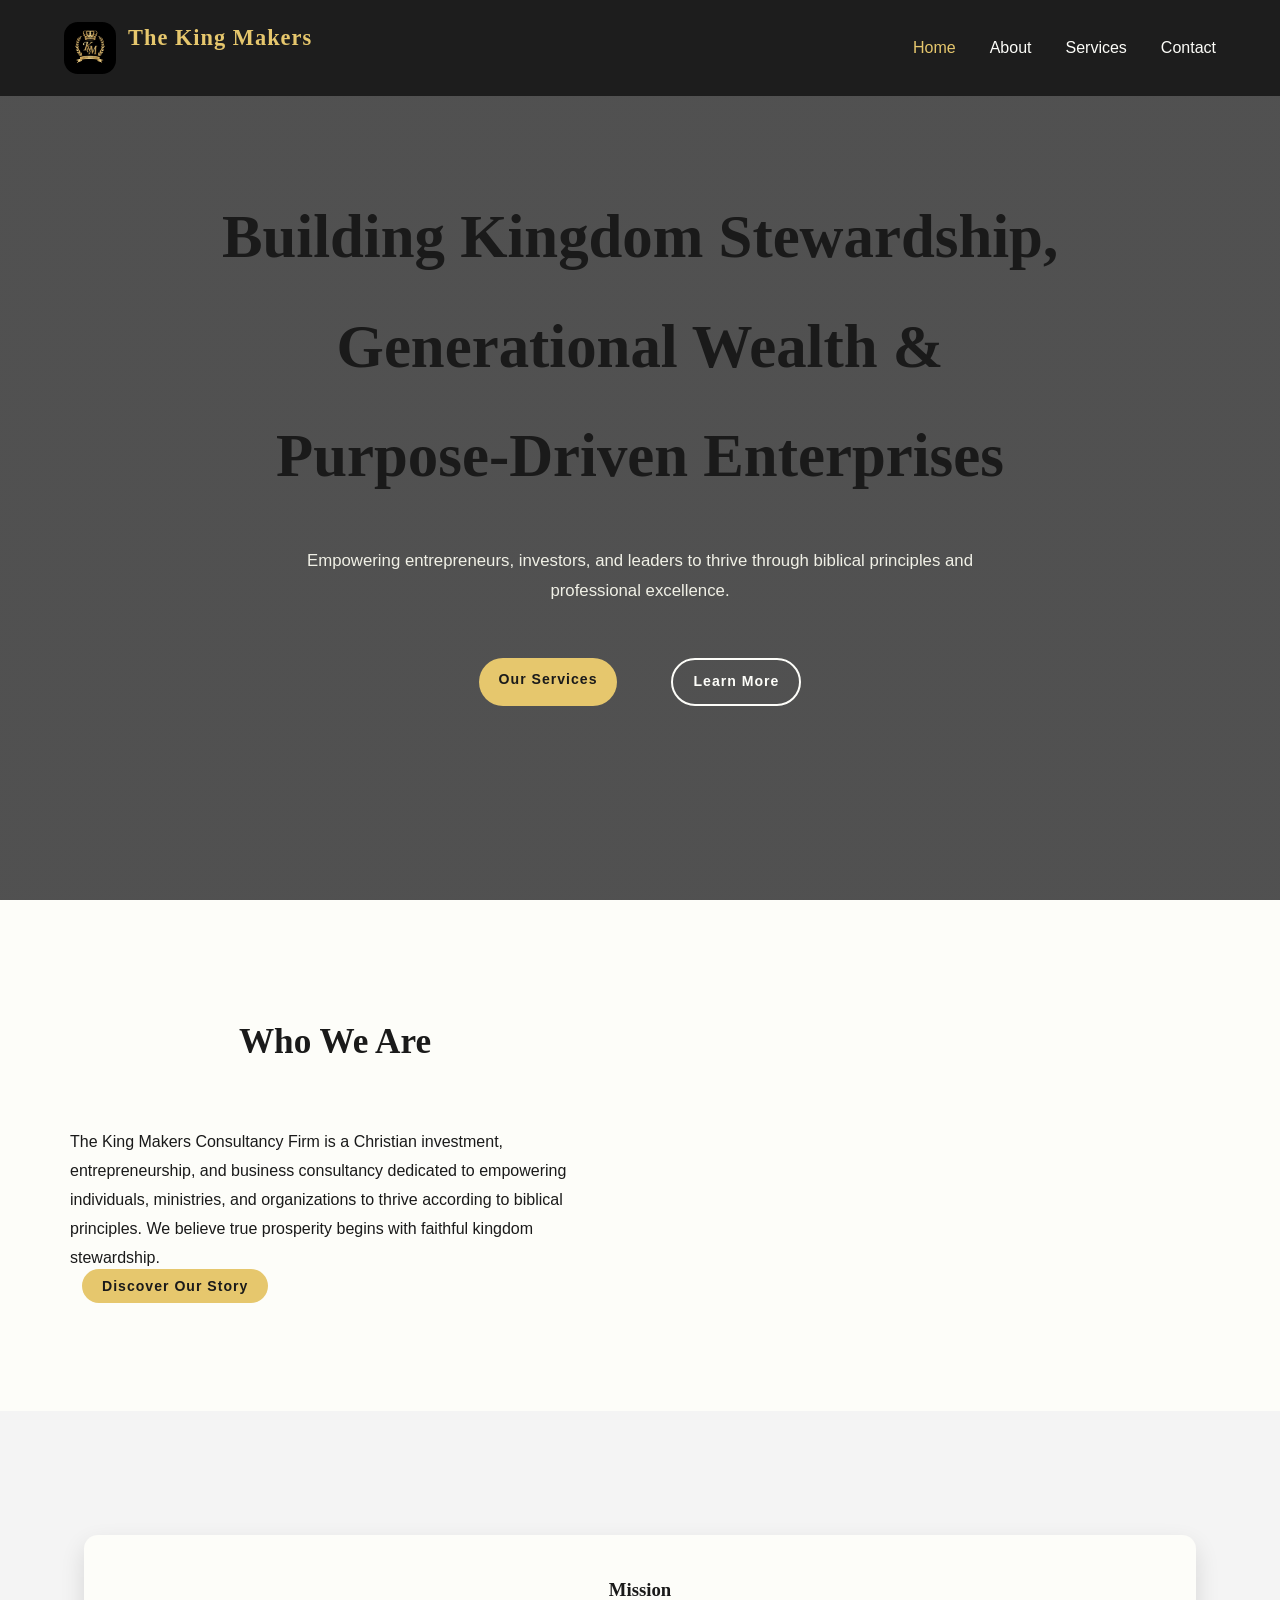
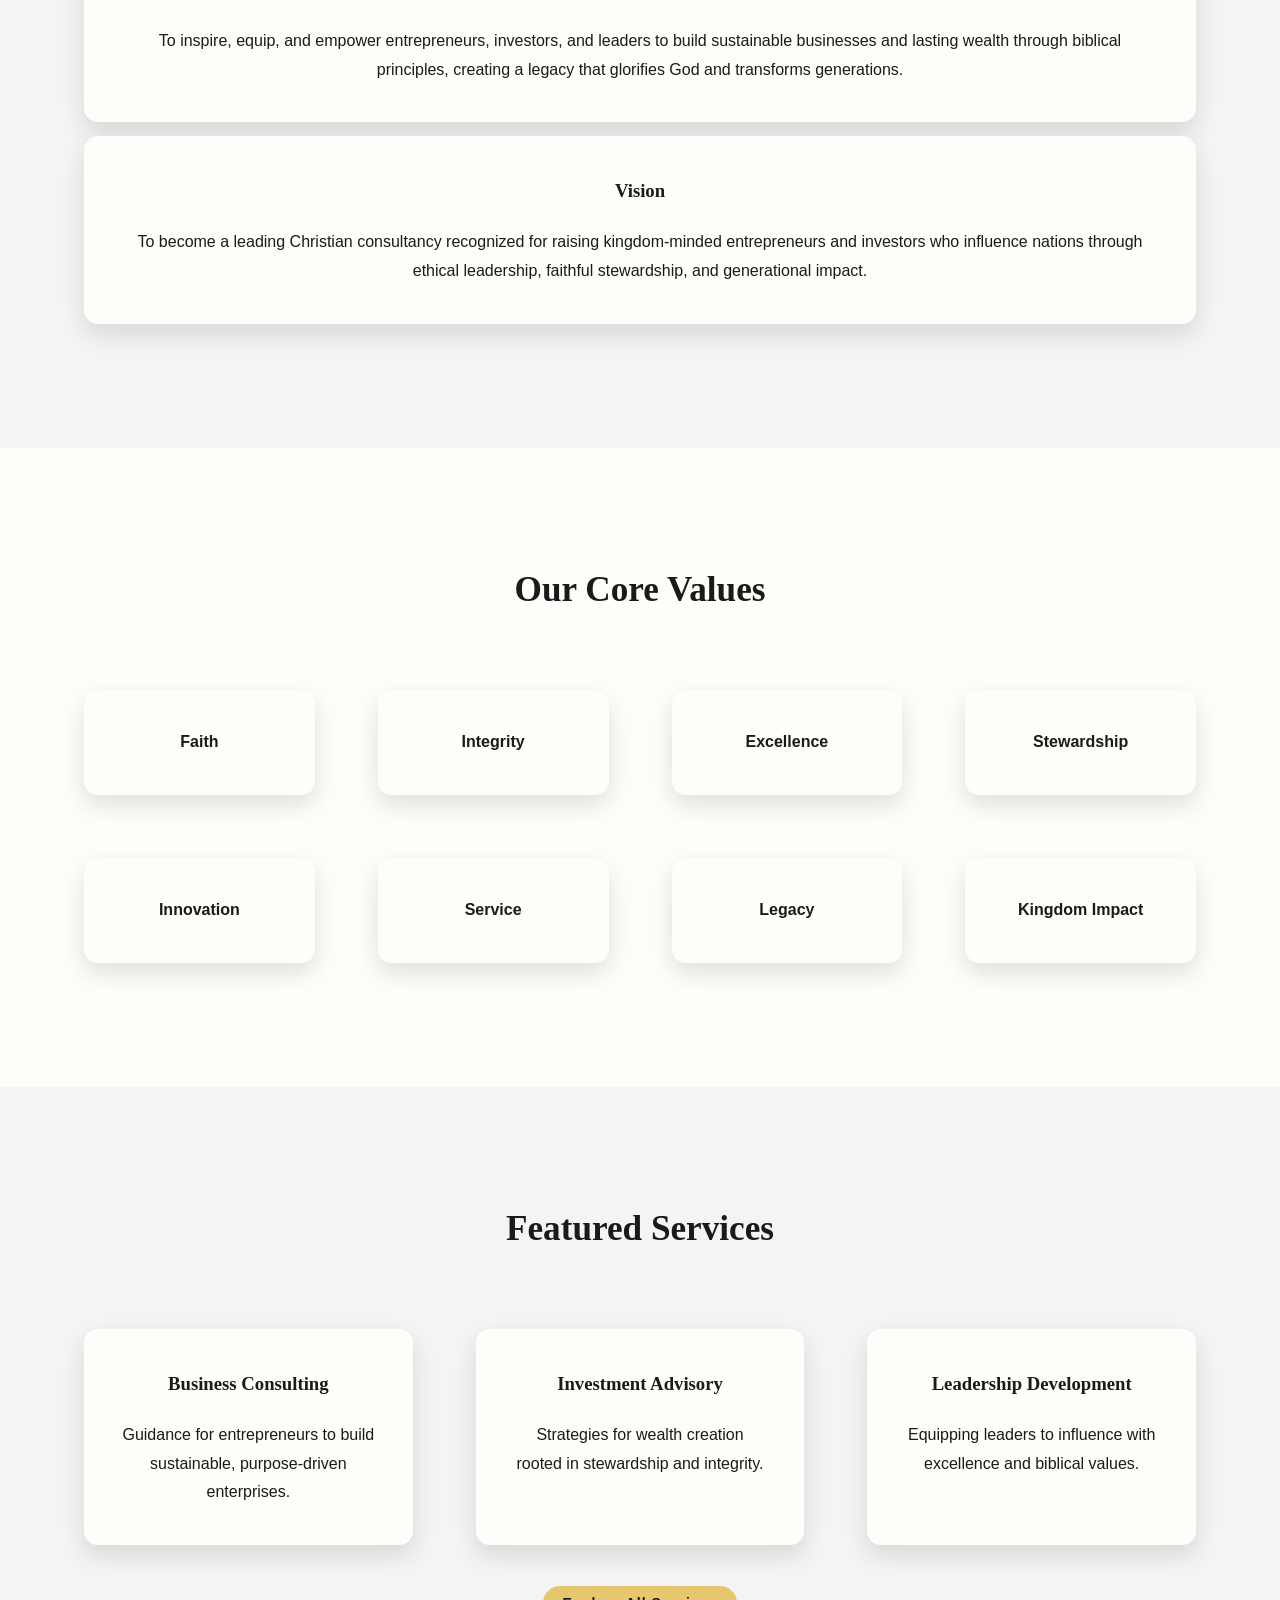
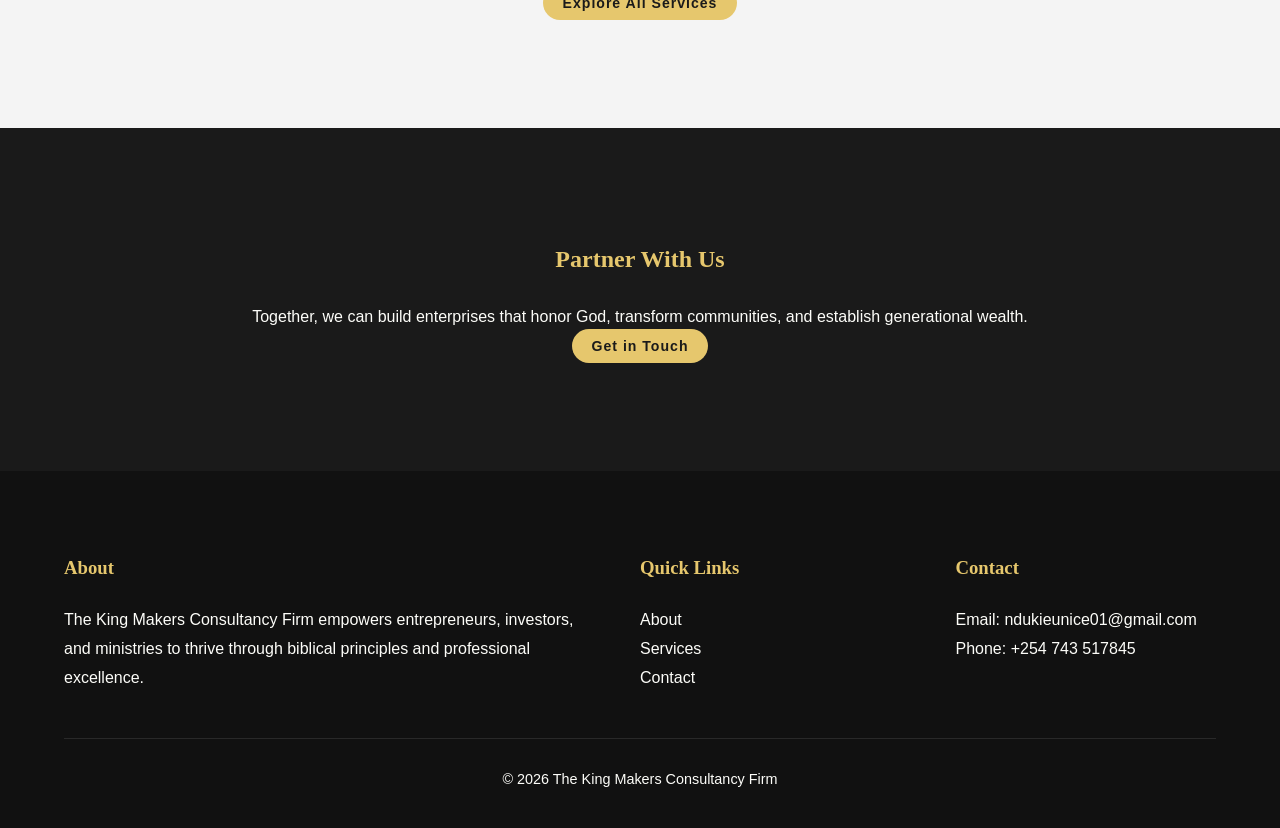
==== commit 9ceb4ca3: "updated" ====
--- a/index.html
+++ b/index.html
@@ -10,7 +10,10 @@
 <body>
   <!-- Navbar -->
   <nav class="navbar">
-    <div class="logo"><h2>The King Makers</h2></div>
+    <div class="logo">
+      <img src="images/logo.png" alt="The King Makers Logo" />
+      <h2>The King Makers</h2>
+    </div>
     <ul class="nav-links">
       <li><a class="active" href="index.html">Home</a></li>
       <li><a href="about.html">About</a></li>
@@ -40,7 +43,6 @@
         <p>The King Makers Consultancy Firm is a Christian investment, entrepreneurship, and business consultancy dedicated to empowering individuals, ministries, and organizations to thrive according to biblical principles. We believe true prosperity begins with faithful kingdom stewardship.</p>
         <a href="about.html" class="btn btn-gold">Discover Our Story</a>
       </div>
-      
     </div>
   </section>
 
--- a/css/style.css
+++ b/css/style.css
@@ -22,7 +22,7 @@
   font-family: "Poppins", sans-serif;
   background: var(--grey);
   color: var(--black);
-  line-height: 1.8; /* more breathing room */
+  line-height: 1.8;
   -webkit-font-smoothing: antialiased;
 }
 
@@ -30,14 +30,14 @@
   font-family: "Cormorant Garamond", serif;
   color: var(--black);
   font-weight: 600;
-  margin-bottom: 18px; /* extra spacing below headings */
+  margin-bottom: 20px;
 }
 
 a { text-decoration: none; transition: color var(--transition); }
 img { max-width: 100%; display: block; border-radius: var(--radius); }
 
 .container { width: min(1140px, 92%); margin: auto; }
-.section { padding: 100px 0; } /* more vertical spacing */
+.section { padding: 110px 0; } /* more vertical spacing */
 .light { background: var(--cream); }
 .center { text-align: center; }
 
@@ -47,15 +47,33 @@
 .navbar {
   position: fixed; top: 0; left: 0; width: 100%;
   display: flex; justify-content: space-between; align-items: center;
-  padding: 20px 5%;
+  padding: 18px 5%;
   background: rgba(26,26,26,0.92);
   backdrop-filter: blur(10px);
   z-index: 999;
   transition: background var(--transition), box-shadow var(--transition);
 }
 
-.logo h2 { color: var(--gold); font-weight: 700; letter-spacing: 1px; }
-.nav-links { display: flex; gap: 32px; list-style: none; }
+.logo {
+  display: flex;
+  align-items: center;
+  gap: 12px; /* space between logo image and text */
+}
+
+.logo img {
+  height: 52px; /* refined size for balance */
+  width: auto;
+  display: block;
+}
+
+.logo h2 {
+  color: var(--gold);
+  font-weight: 700;
+  letter-spacing: 1px;
+  font-size: 1.4rem;
+}
+
+.nav-links { display: flex; gap: 34px; list-style: none; }
 .nav-links a { color: var(--cream); font-weight: 500; }
 .nav-links a:hover, .nav-links .active { color: var(--gold); }
 .menu-btn { display: none; color: var(--cream); font-size: 1.6rem; cursor: pointer; }
@@ -69,35 +87,35 @@
     url('../images/hero.jpg') center/cover no-repeat;
   display: grid; place-items: center;
   text-align: center; color: var(--cream);
-  padding: 140px 20px;
+  padding: 150px 20px;
 }
 
 .hero h1 {
-  font-size: clamp(2.3rem, 5vw, 4rem);
+  font-size: clamp(2.2rem, 5vw, 3.8rem);
   max-width: 900px; margin: auto;
 }
 
 .hero p {
-  max-width: 760px; margin: 30px auto;
+  max-width: 760px; margin: 35px auto;
   font-size: 1.05rem; color: #f0f0e6;
 }
 
 .hero-buttons {
-  display: flex; justify-content: center; gap: 28px; flex-wrap: wrap;
-  margin-top: 36px; /* more space above buttons */
+  display: flex; justify-content: center; gap: 30px; flex-wrap: wrap;
+  margin-top: 40px;
 }
 
 /* ==============================
    Buttons
 ============================== */
 .btn {
-  padding: 10px 22px; /* reduced size */
+  padding: 9px 20px; /* reduced size */
   border-radius: 999px;
   font-weight: 600;
   transition: var(--transition);
-  letter-spacing: 0.8px; /* more space between letters */
-  margin: 10px; /* more space around buttons */
-  font-size: 0.9rem; /* slightly smaller text */
+  letter-spacing: 1px; /* more space between letters */
+  margin: 12px; /* more space around buttons */
+  font-size: 0.88rem; /* slightly smaller text */
 }
 
 .btn-gold {
@@ -123,38 +141,38 @@
 /* ==============================
    Layout Grids
 ============================== */
-.two-column { display: grid; grid-template-columns: 1fr 1fr; gap: 70px; align-items: center; }
-.grid-3 { display: grid; grid-template-columns: repeat(3, 1fr); gap: 30px; }
-.grid-4 { display: grid; grid-template-columns: repeat(4, 1fr); gap: 30px; }
-.section-title { text-align: center; margin-bottom: 50px; font-size: 2.3rem; color: var(--black); }
+.two-column { display: grid; grid-template-columns: 1fr 1fr; gap: 80px; align-items: center; }
+.grid-3 { display: grid; grid-template-columns: repeat(3, 1fr); gap: 35px; }
+.grid-4 { display: grid; grid-template-columns: repeat(4, 1fr); gap: 35px; }
+.section-title { text-align: center; margin-bottom: 55px; font-size: 2.2rem; color: var(--black); }
 
 /* ==============================
    Cards
 ============================== */
 .card, .service-card {
   background: var(--cream);
-  padding: 35px;
+  padding: 38px;
   border-radius: var(--radius);
   box-shadow: var(--shadow);
   transition: var(--transition);
   text-align: center;
-  margin: 12px; /* spacing between cards */
+  margin: 14px;
 }
 
 .card:hover, .service-card:hover { transform: translateY(-8px); }
-.card i, .service-card i { font-size: 2rem; color: var(--gold); margin-bottom: 20px; }
+.card i, .service-card i { font-size: 2rem; color: var(--gold); margin-bottom: 22px; }
 
 /* ==============================
    Call To Action
 ============================== */
 .cta {
-  padding: 100px 0;
+  padding: 110px 0;
   background: var(--black);
   color: var(--cream);
   text-align: center;
 }
 
-.cta h2 { margin-bottom: 20px; color: var(--gold); }
+.cta h2 { margin-bottom: 22px; color: var(--gold); }
 
 /* ==============================
    Footer
@@ -162,18 +180,18 @@
 footer {
   background: #111;
   color: var(--cream);
-  padding: 70px 5% 30px;
-}
-
-.footer-grid { display: grid; grid-template-columns: 2fr 1fr 1fr; gap: 50px; }
-footer h3 { color: var(--gold); margin-bottom: 20px; }
+  padding: 80px 5% 35px;
+}
+
+.footer-grid { display: grid; grid-template-columns: 2fr 1fr 1fr; gap: 55px; }
+footer h3 { color: var(--gold); margin-bottom: 22px; }
 footer ul { list-style: none; }
 footer a { color: var(--cream); transition: color var(--transition); }
 footer a:hover { color: var(--gold); }
 .copyright {
   text-align: center;
   border-top: 1px solid rgba(255,255,255,0.1);
-  margin-top: 40px; padding-top: 25px;
+  margin-top: 45px; padding-top: 28px;
   font-size: 0.9rem;
 }
 
@@ -184,7 +202,7 @@
   display: flex; flex-direction: column;
   position: absolute; top: 80px; right: 30px;
   width: 240px; background: var(--black);
-  padding: 24px; border-radius: 12px;
+  padding: 26px; border-radius: 12px;
   box-shadow: 0 15px 35px rgba(0,0,0,0.2);
 }
 
@@ -204,10 +222,10 @@
 ============================== */
 #backToTop {
   position: fixed; right: 25px; bottom: 25px;
-  width: 42px; height: 42px; /* smaller */
+  width: 40px; height: 40px; /* smaller */
   border: none; border-radius: 50%;
   background: var(--gold); color: var(--black);
-  font-size: 16px; cursor: pointer;
+  font-size: 15px; cursor: pointer;
   opacity: 0; visibility: hidden;
   transition: var(--transition); z-index: 999;
   box-shadow: 0 8px 25px rgba(0,0,0,0.25);
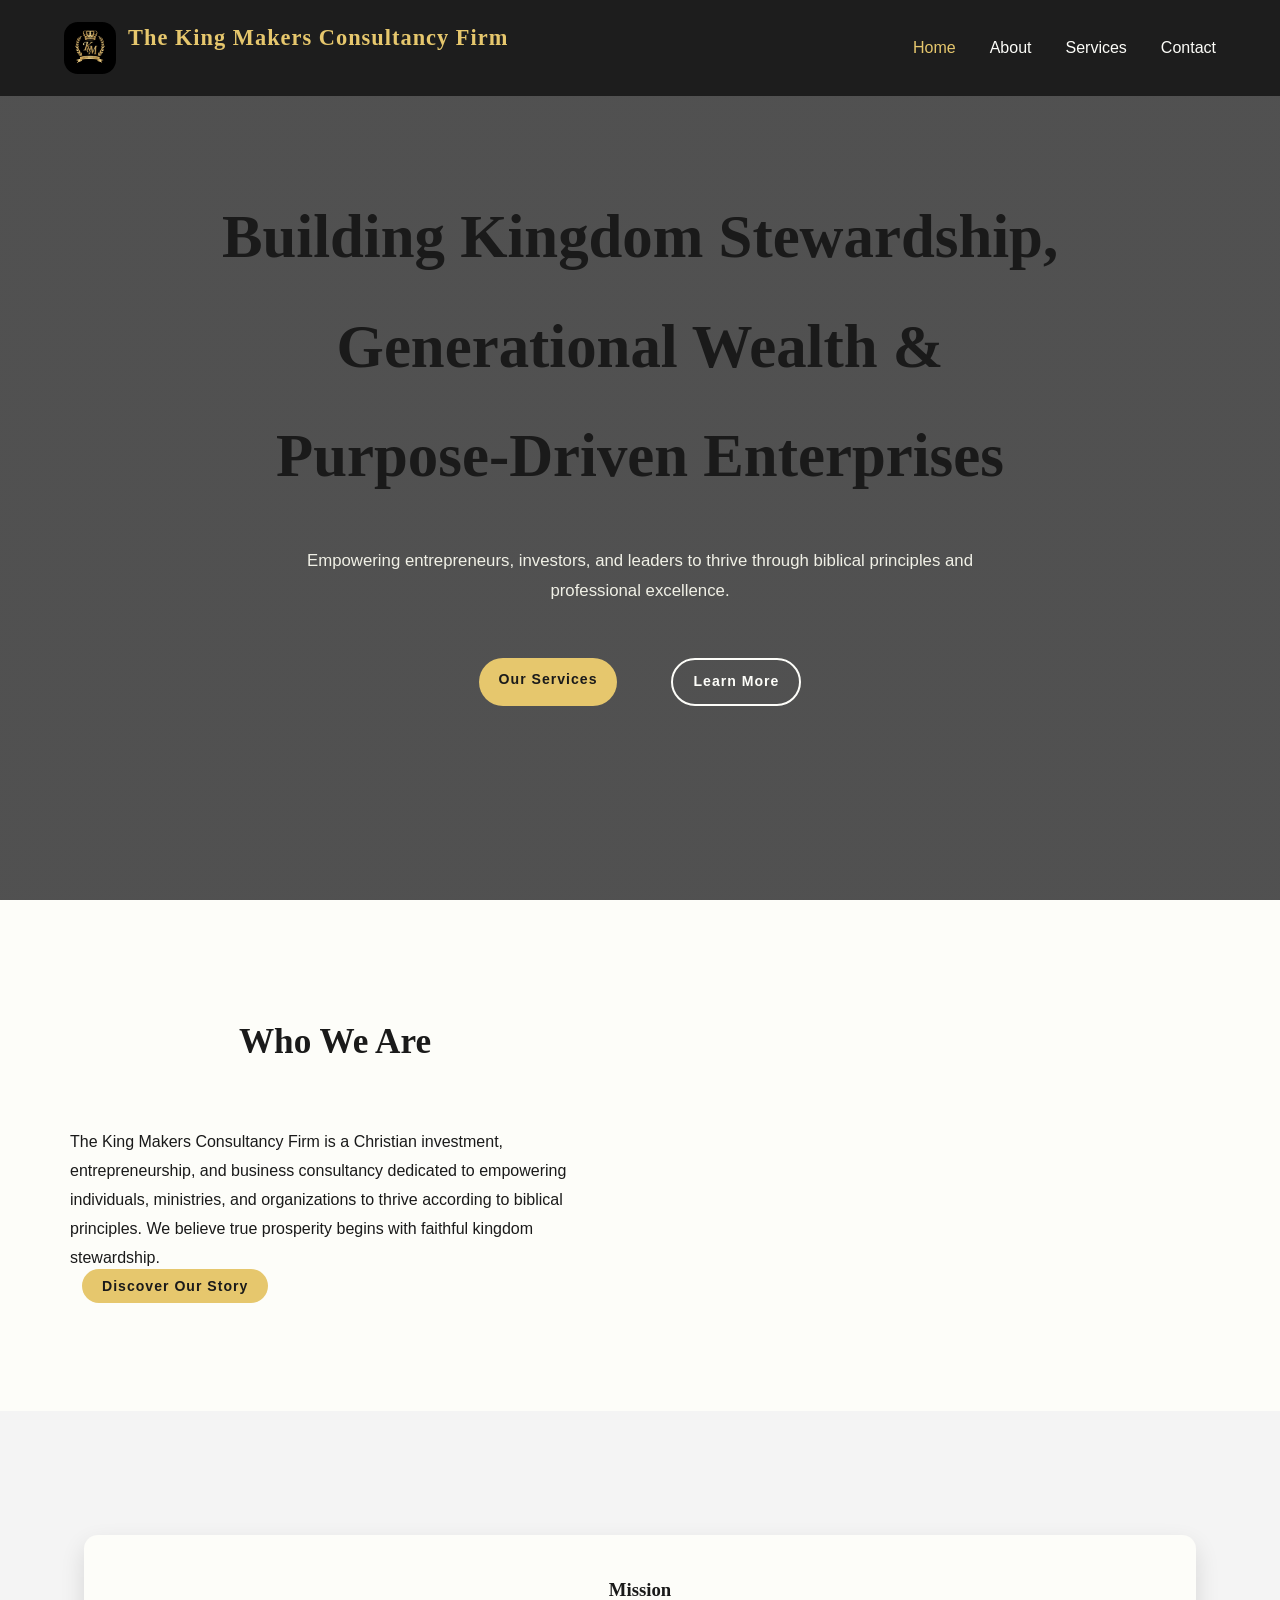
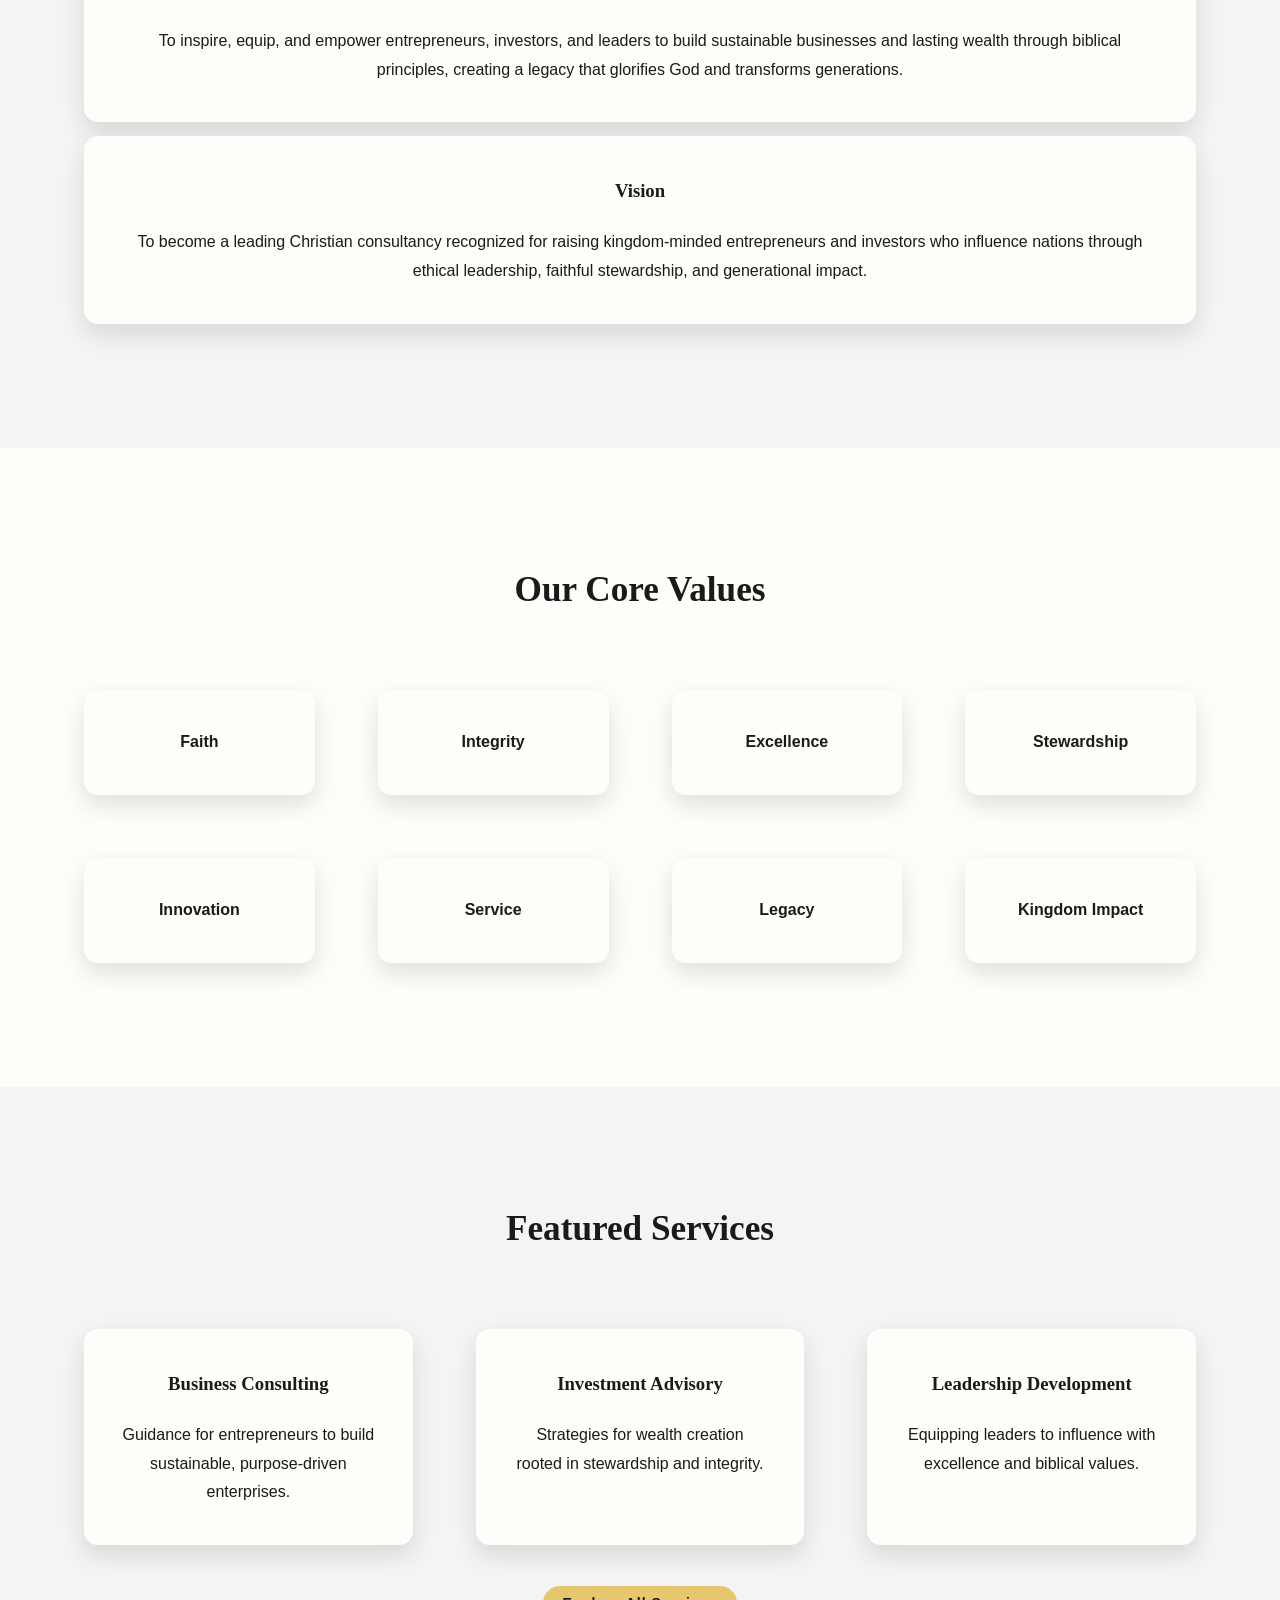
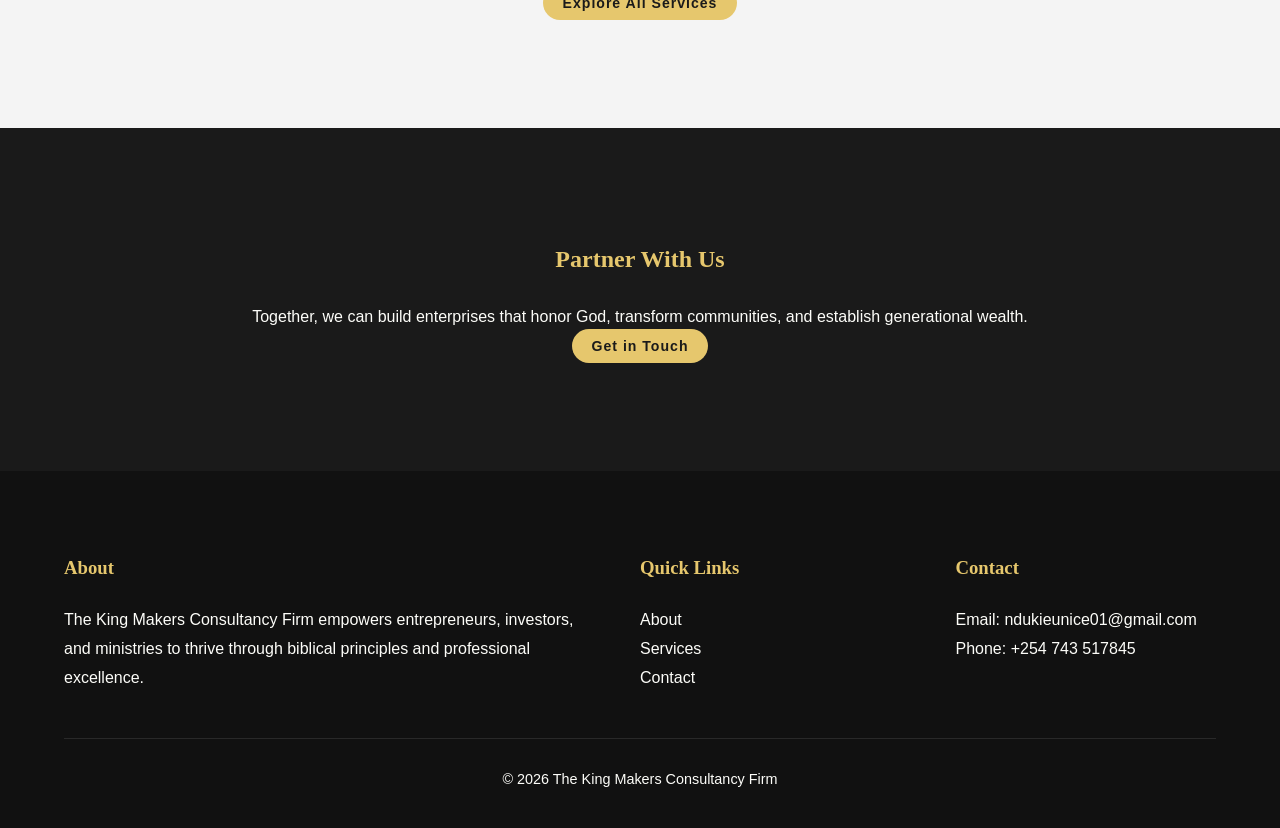
==== commit c0126fec: "updated" ====
--- a/index.html
+++ b/index.html
@@ -12,7 +12,7 @@
   <nav class="navbar">
     <div class="logo">
       <img src="images/logo.png" alt="The King Makers Logo" />
-      <h2>The King Makers</h2>
+      <h2>The King Makers Consultancy Firm</h2>
     </div>
     <ul class="nav-links">
       <li><a class="active" href="index.html">Home</a></li>
--- a/css/style.css
+++ b/css/style.css
@@ -37,7 +37,7 @@
 img { max-width: 100%; display: block; border-radius: var(--radius); }
 
 .container { width: min(1140px, 92%); margin: auto; }
-.section { padding: 110px 0; } /* more vertical spacing */
+.section { padding: 110px 0; }
 .light { background: var(--cream); }
 .center { text-align: center; }
 
@@ -57,11 +57,11 @@
 .logo {
   display: flex;
   align-items: center;
-  gap: 12px; /* space between logo image and text */
+  gap: 12px;
 }
 
 .logo img {
-  height: 52px; /* refined size for balance */
+  height: 52px;
   width: auto;
   display: block;
 }
@@ -109,13 +109,13 @@
    Buttons
 ============================== */
 .btn {
-  padding: 9px 20px; /* reduced size */
+  padding: 9px 20px;
   border-radius: 999px;
   font-weight: 600;
   transition: var(--transition);
-  letter-spacing: 1px; /* more space between letters */
-  margin: 12px; /* more space around buttons */
-  font-size: 0.88rem; /* slightly smaller text */
+  letter-spacing: 1px;
+  margin: 12px;
+  font-size: 0.88rem;
 }
 
 .btn-gold {
@@ -161,6 +161,24 @@
 
 .card:hover, .service-card:hover { transform: translateY(-8px); }
 .card i, .service-card i { font-size: 2rem; color: var(--gold); margin-bottom: 22px; }
+
+/* ==============================
+   Founder Photo
+============================== */
+.founder-photo {
+  max-width: 100%;
+  border-radius: 18px; /* more rounded for elegance */
+  box-shadow: 0 12px 28px rgba(0,0,0,0.25); /* deeper shadow */
+  border: 4px solid var(--gold); /* premium gold border */
+  padding: 6px; /* breathing space inside border */
+  background: var(--cream); /* subtle background frame */
+  transition: transform var(--transition), box-shadow var(--transition);
+}
+
+.founder-photo:hover {
+  transform: scale(1.03); /* gentle zoom */
+  box-shadow: 0 16px 36px rgba(0,0,0,0.3);
+}
 
 /* ==============================
    Call To Action
@@ -222,7 +240,7 @@
 ============================== */
 #backToTop {
   position: fixed; right: 25px; bottom: 25px;
-  width: 40px; height: 40px; /* smaller */
+  width: 40px; height: 40px;
   border: none; border-radius: 50%;
   background: var(--gold); color: var(--black);
   font-size: 15px; cursor: pointer;
